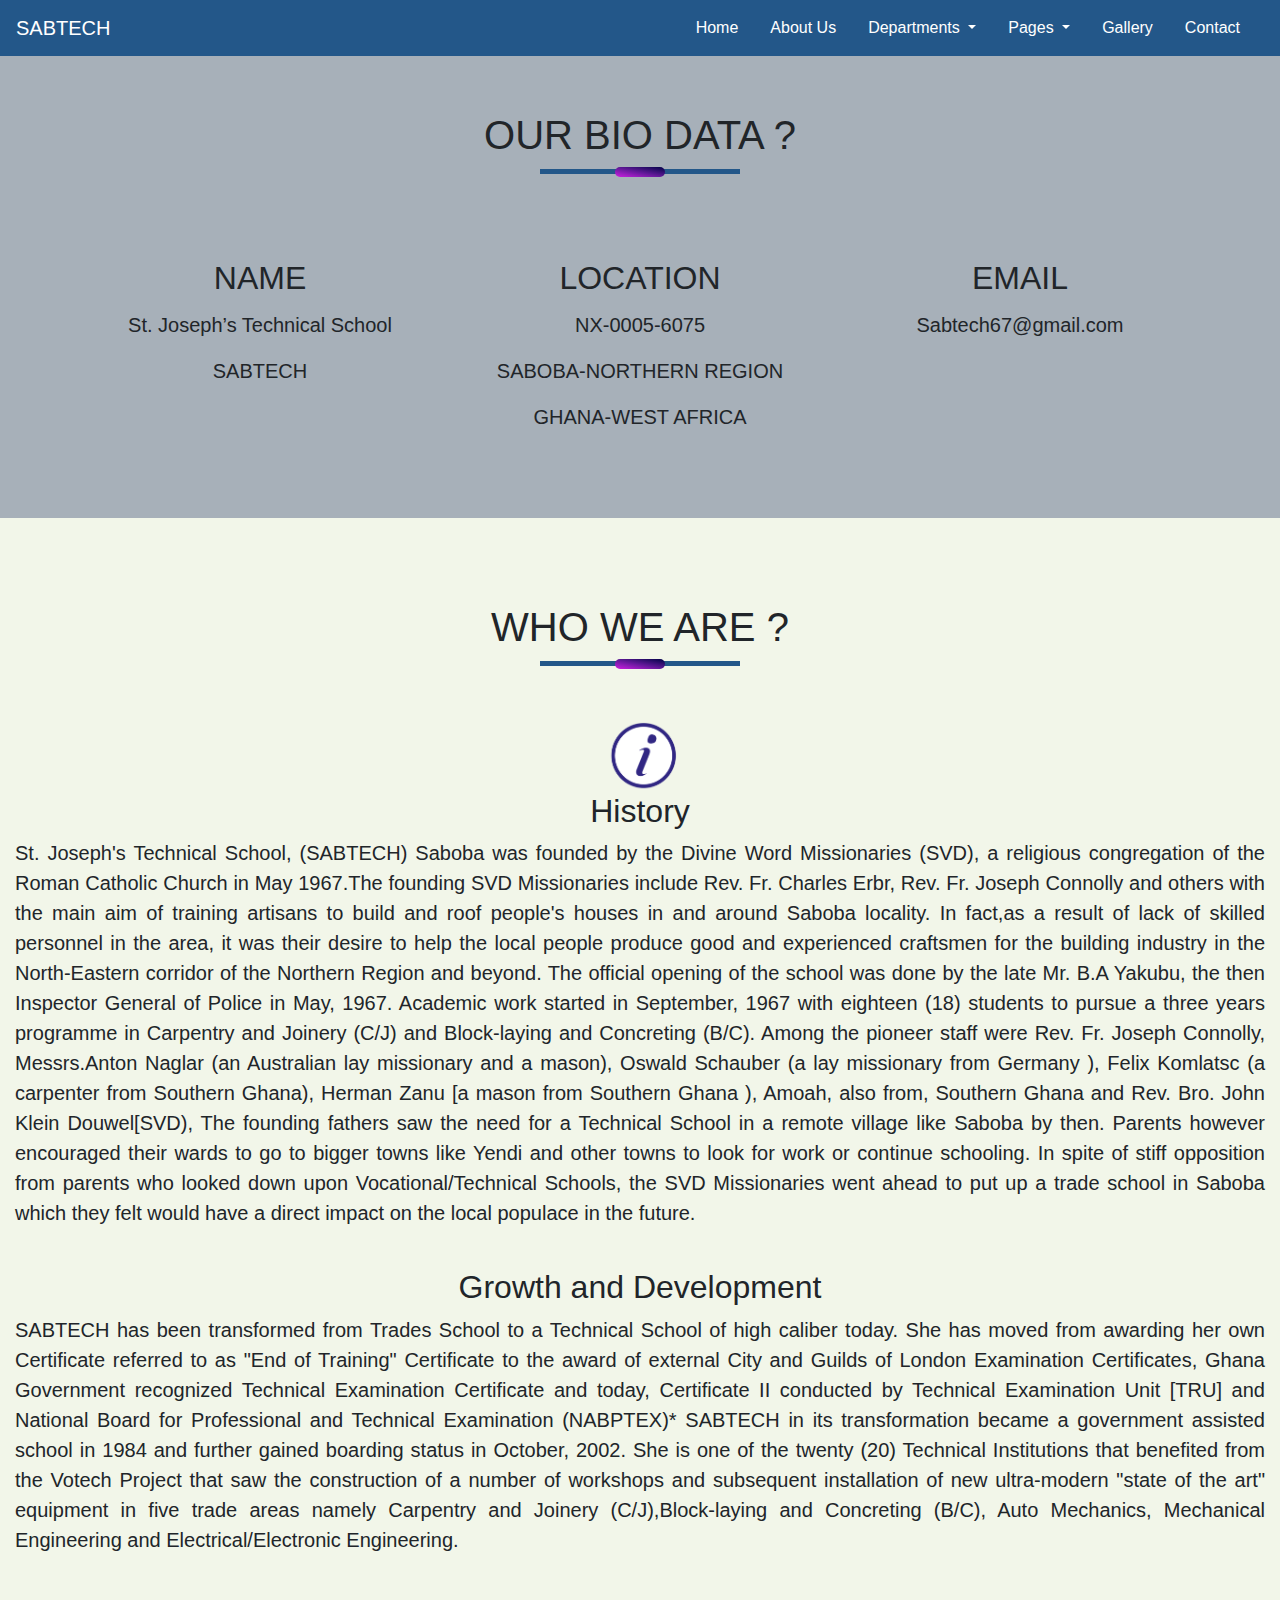
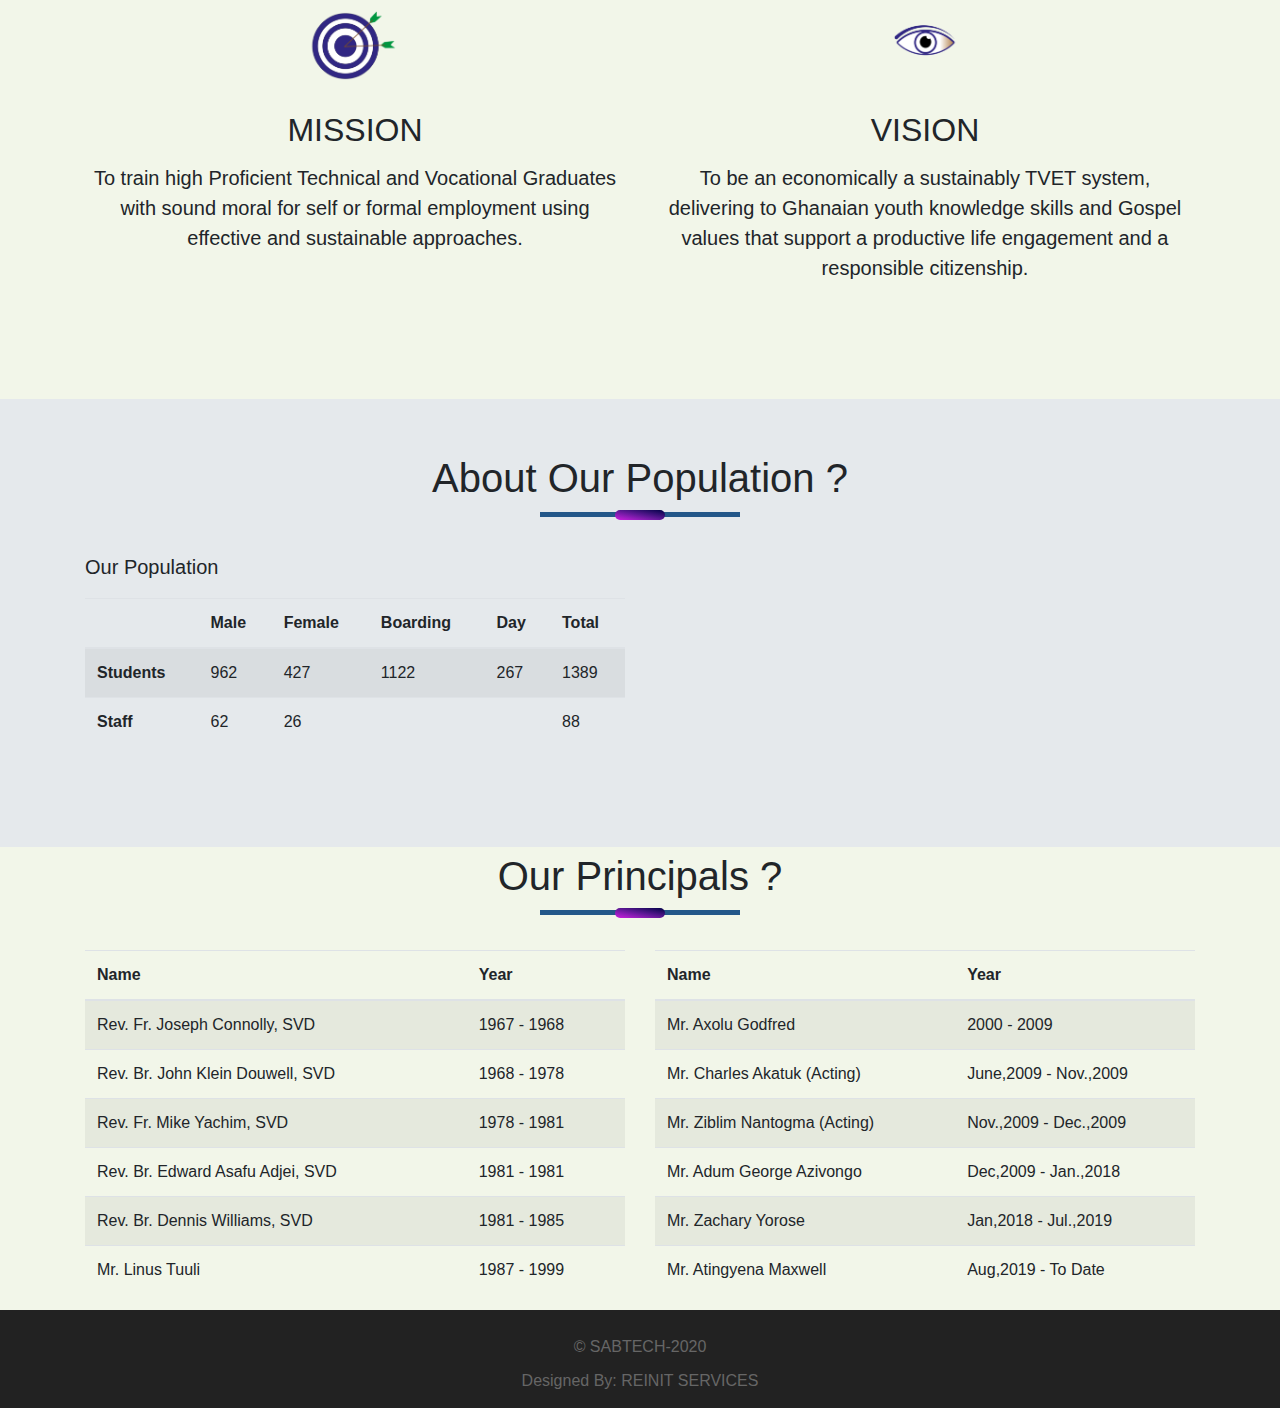
==== about.html @ 4bd070ef "Initial commit" ====
<!DOCTYPE html>
<html lang="en">

<head>

    <title>SABTECH</title>
    <meta charset="utf-8">
    <meta name="viewport" content="width=device-width, initial-scale=1">
    <link rel="stylesheet" href="bootstrap/css/bootstrap.min.css">
    <link rel="stylesheet" type="text/css" href="main.css">

</head>

<body>
    <nav class="navbar navbar-expand-md">
        <a class="navbar-brand" href="#">SABTECH</a>
        <button class="navbar-toggler navbar-dark" type="button" data-toggle="collapse" data-target="#main-navigation">
            <span class="navbar-toggler-icon"></span>
        </button>
        <div class="collapse navbar-collapse" id="main-navigation">
            <ul class="navbar-nav">
                <li class="nav-item active">
                    <a class="nav-link" href="index.html">Home <span class="sr-only">(current)</span></a>
                </li>
                <li class="nav-item">
                    <a class="nav-link" href="about.html">About Us</a>
                </li>
    
                <li class="nav-item dropdown">
                    <a class="nav-link dropdown-toggle" href="#" id="navbarDropdownMenuLink" role="button"
                        data-toggle="dropdown" aria-haspopup="true" aria-expanded="false">
                        Departments
                    </a>
                    <div class="dropdown-menu" aria-labelledby="navbarDropdownMenuLink">
                        <a class="dropdown-item" href="accounting.html">Accounting</a>
                        <a class="dropdown-item" href="auto.html">Automobile Engineering</a>
                        <a class="dropdown-item" href="building.html">Building & Construction</a>
                        <a class="dropdown-item" href="electronic.html">Electronic Engineering</a>
                        <a class="dropdown-item" href="electrical.html">Electrical Engineering Technology</a>
                        <a class="dropdown-item" href="fashion.html">Fashion Designing Technology</a>
                        <a class="dropdown-item" href="mechanical.html">Mechanical Engineering Technology</a>
                        <a class="dropdown-item" href="secretariat.html">Secretariat (Keyboarding)</a>
                        <a class="dropdown-item" href="wood.html">Wood Construction Technology</a>
                    </div>
                </li>
                <li class="nav-item dropdown">
                    <a class="nav-link dropdown-toggle" href="#" id="navbarDropdownMenuLink" role="button"
                        data-toggle="dropdown" aria-haspopup="true" aria-expanded="false">
                        Pages
                    </a>
                    <div class="dropdown-menu" aria-labelledby="navbarDropdownMenuLink">
                        <a class="dropdown-item" href="admin.html">Administration</a>
                        <a class="dropdown-item" href="teachers.html">Teachers</a>
    
                    </div>
                </li>
                <li class="nav-item">
                    <a class="nav-link" href="gallery.html">Gallery</a>
                </li>
                <li class="nav-item">
                    <a class="nav-link" href="contact.html">Contact</a>
                </li>
            </ul>
        </div>
    </nav>
    <section id="about-bio">
        <div class="container text-center">
            <h1 class="title">OUR BIO DATA ?</h1>
            <div class="row">
                <div class="col-md-4 about">
                    <h2>NAME</h2>
                    <p>St. Joseph’s Technical School</p>
                    <p>SABTECH</p>
                </div>
                <div class="col-md-4 about">
                    <h2>LOCATION</h2>
                    <p>NX-0005-6075</p>
                    <p>SABOBA-NORTHERN REGION</p>
                    <p>GHANA-WEST AFRICA</p>
                </div>
                <div class="col-md-4 about">
                    <h2>EMAIL</h2>
                    <p>Sabtech67@gmail.com</p>
                </div>
            </div>
        </div>
    </section>

    <section id="about-us">
        <div class="container-fluid text-center">
            <h1 class="title">WHO WE ARE ?</h1>
            
                    <div class="about-description">
                        <img src="images/history.png" class="about-img">
                        <h2>History</h2>
                        <p class="text-justify">St. Joseph's Technical School, (SABTECH) Saboba was founded by the Divine Word Missionaries (SVD), a
                        religious congregation of the Roman Catholic Church in May 1967.The founding SVD Missionaries include Rev.
                        Fr. Charles Erbr, Rev. Fr. Joseph Connolly and others with the main aim of training artisans to build and roof people's 
                        houses in and around Saboba locality. 
                        In fact,as a result of lack of skilled personnel in the area, it was their desire to help the local people 
                        produce good and experienced craftsmen for the building industry in the North-Eastern corridor of the Northern Region and
                        beyond. 
                        The official opening of the school was done by the late Mr. B.A Yakubu, the then Inspector General of Police in
                        May, 1967. Academic work started in September, 1967 with eighteen (18) students to pursue a three years
                        programme in Carpentry and Joinery (C/J) and Block-laying and Concreting (B/C).
                        Among the pioneer staff were Rev. Fr. Joseph Connolly, Messrs.Anton Naglar (an Australian lay missionary and
                        a mason), Oswald Schauber (a lay missionary from Germany ), Felix Komlatsc (a carpenter from Southern
                        Ghana), Herman Zanu [a mason from Southern Ghana ), Amoah, also from, Southern Ghana and Rev. Bro. John
                        Klein Douwel[SVD),
                        The founding fathers saw the need for a Technical School in a remote village like Saboba by then. Parents
                        however encouraged their wards to go to bigger towns like Yendi and other towns to look for work or continue
                        schooling. In spite of stiff opposition from parents who looked down upon Vocational/Technical Schools, the
                        SVD Missionaries went ahead to put up a trade school in Saboba which they felt would have a direct impact on
                        the local populace in the future.
                        </p><br>
                        <h2>Growth and Development</h2>
                        <p class="text-justify">
                            SABTECH has been transformed from Trades School to a Technical School of high caliber today. She
                            has moved from awarding her own Certificate referred to as "End of Training" Certificate to the award of
                            external City and Guilds of London Examination Certificates, Ghana Government recognized Technical
                            Examination Certificate and today, Certificate II conducted by Technical Examination Unit [TRU] and National
                            Board for Professional and Technical Examination (NABPTEX)*
                            SABTECH in its transformation became a government assisted school in 1984 and further gained boarding
                            status in October, 2002. She is one of the twenty (20) Technical Institutions that benefited from the Votech
                            Project that saw the construction of a number of workshops and subsequent installation of new ultra-modern
                            "state of the art" equipment in five trade areas namely Carpentry and Joinery (C/J),Block-laying and Concreting
                            (B/C), Auto Mechanics, Mechanical Engineering and Electrical/Electronic Engineering. 
                        </p>
                    </div> 
                    </div>
                    <div class="container text-center">
                    <div class="row">
                    <div class="col-md-6 about">
                        <img src="images/mission.png" class="about-img">
                        <h2>Mission</h2>
                        <p>To train high Proficient Technical and Vocational Graduates
                        with sound moral for self or formal employment using effective and
                        sustainable approaches.
                        </p>
                    </div>
                    <div class="col-md-6 about">
                        <img src="images/vision.png" class="about-img">
                        <h2>Vision</h2>
                        <p>To be an economically a sustainably TVET system, delivering
                        to Ghanaian youth knowledge skills and Gospel values that support a
                        productive life engagement and a responsible citizenship.
                        </p>
                    </div>
                    </div>
                    </div>
            </div>
        </div>
    </section>

<!--------------About Population------------------>
<section id="about-population">
    <div class="container">
        <h1 class="title text-center">About Our Population ?</h1>
        <div class="row">
            <div class="col-md-6">
                <p>Our Population</p>
                <table class="table table-striped">
                    <thead>
                        <tr>
                            <th scope="col"></th>
                            <th scope="col">Male</th>
                            <th scope="col">Female</th>
                            <th scope="col">Boarding</th>
                            <th scope="col">Day</th>
                            <th scope="col">Total</th>
                        </tr>
                    </thead>
                    <tbody>
                        <tr>
                            <th scope="row">Students</th>
                            <td>962</td>
                            <td>427</td>
                            <td>1122</td>
                            <td>267</td>
                            <td>1389</td>
                        </tr>
                        <tr>
                            <th scope="row">Staff</th>
                            <td>62</td>
                            <td>26</td>
                            <td></td>
                            <td></td>
                            <td>88</td>
                        </tr>
                    </tbody>
                </table>
            </div>

</section>

<!---------Principals---------->
<section id="about-principals">
    <div class="container">
        <h1 class="title text-center">Our Principals ?</h1>
        <div class="row">
            <div class="col-md-6">
            
                <table class="table table-striped">
                    <thead>
                        <tr>
                            
                            <th scope="col">Name</th>
                            <th scope="col">Year</th>
                           
                        </tr>
                    </thead>
                    <tbody>
                        <tr>
                            <td>Rev. Fr. Joseph Connolly, SVD</td>
                            <td>1967 - 1968</td>
                        </tr>
                        <tr>
                            <td>Rev. Br. John Klein Douwell, SVD</td>
                            <td>1968 - 1978</td>
                        </tr>
                        <tr>
                            <td>Rev. Fr. Mike Yachim, SVD</td>
                            <td>1978 - 1981</td>
                        </tr>
                        <tr>
                            <td>Rev. Br. Edward Asafu Adjei, SVD</td>
                            <td>1981 - 1981</td>
                        </tr>
                        <tr>
                            <td>Rev. Br. Dennis Williams, SVD</td>
                            <td>1981 - 1985</td>
                        </tr>
                        <tr>
                            <td>Mr. Linus Tuuli</td>
                            <td>1987 - 1999</td>
                        </tr>
                    </tbody>
                </table>
            </div>
            <div class="col-md-6">
            
                <table class="table table-striped">
                    <thead>
                        <tr>
            
                            <th scope="col">Name</th>
                            <th scope="col">Year</th>
            
                        </tr>
                    </thead>
                    <tbody>
                        <tr>
                            <td>Mr. Axolu Godfred</td>
                            <td>2000 - 2009</td>
                        </tr>
                        <tr>
                            <td>Mr. Charles Akatuk (Acting)</td>
                            <td>June,2009 - Nov.,2009</td>
                        </tr>
                        <tr>
                            <td>Mr. Ziblim Nantogma (Acting)</td>
                            <td>Nov.,2009 - Dec.,2009</td>
                        </tr>
                        <tr>
                            <td>Mr. Adum George Azivongo</td>
                            <td>Dec,2009 - Jan.,2018</td>
                        </tr>
                        <tr>
                            <td>Mr. Zachary Yorose</td>
                            <td>Jan,2018 - Jul.,2019</td>
                        </tr>
                        <tr>
                            <td>Mr. Atingyena Maxwell</td>
                            <td>Aug,2019 - To Date</td>
                        </tr>
                    </tbody>
                </table>
            </div>
            
        </div>
</section>
    

    <footer class="page-footer">
        <div class="container">
            
        </div>
        <div class="footer-copyright text-center">© SABTECH-2020</div>
        <div class="footer-copyright text-center">Designed By: REINIT SERVICES</div>
    </footer>

    <script src="jquery-3.3.1.min.js"></script>
    <script src="bootstrap/js/bootstrap.min.js"></script>
    <script src="main.js"></script>
</body>

</html>
---- main.css ----
body {
	padding: 0;
	margin: 0;
	background: #f2f6e9;
	font-family: Arial, Helvetica, sans-serif;
}

/*--- navigation bar ---*/

.navbar {
	background: #235789;
}

.nav-link,
.navbar-brand {
	color: #fff;
	cursor: pointer;
}

.navbar-brand:hover{
	color: #1cb5e0;
}

.nav-link {
	margin-right: 1em !important;
}

.nav-link:hover {
	color:#1cb5e0;
}

.navbar-collapse {
	justify-content: flex-end;
}

/*--- header ---*/

.header {
	background-image: url('images/cover-2.JPG');
	background-size: cover;
	background-position: center;
	position: relative;
}

.overlay {
	position: absolute;
	min-height: 100%;
	min-width: 100%;
	left: 0;
	top: 0;
	background: rgba(0, 0, 0, 0.6);
}

.description {
	left: 50%;
	position: absolute;
	top: 45%;
	transform: translate(-50%, -55%);
	text-align: center;
}

.description h1 {
	color: #235789;
}

.description p {
	color: #fff;
	font-size: 1.3rem;
	line-height: 1.5;
}

.description button {
	border: 1px solid #235789;
	background-image: linear-gradient(to right top, #000046, #002f73, #005a9c, #0087c0, #1cb5e0);
	border-radius: 0;
	color: #fff;
}

.description button:hover {
	border: 1px solid #fff;
	background: #fff;
	color: #000;
}

/*--- feature section ---*/

.features {
	margin: 4em auto;
	padding: 1em;
	position: relative;
}

.feature-title {
	color: #333;
	font-size: 1.3rem;
	font-weight: 700;
	margin-bottom: 20px;
	text-transform: uppercase;
}

.features img {
	-webkit-box-shadow: 1px 1px 4px rgba(0, 0, 0, 0.4);
	-moz-box-shadow: 1px 1px 4px rgba(0, 0, 0, 0.4);
	box-shadow: 1px 1px 4px rgba(0, 0, 0, 0.4);
	margin-bottom: 16px;
}

.features .form-control,
.features input {
	border-radius: 0;
}

.features .btn {
	background-color: #235789;
	border: 1px solid #235789;
	color: #fff;
	margin-top: 20px;
}

.features .btn:hover {
	background-color: #333;
	border: 1px solid #333;
}


/*--about section begin--*/
#about-us{
	padding: 80px 0;
}
.about{
	padding: 20px;
}
.about-img{
	width: 100px;
	margin-top: 20px;
}

.about h2{
	padding: 5px;
	margin-top: 25px;
	text-transform: uppercase;
}
.about-description-text p {
	color: #000;
	font-size: 1.3rem;
	line-height: 1.5;
	
}

.title::before{
	content: '';
	background: #235789;
	height: 5px;
	width: 200px;
	margin-left: auto;
	margin-right: auto;
	display: block;
	transform: translateY(63px);
}
.title::after{
	content: '';
	background-image: linear-gradient(to left bottom, #000046, #2f0e6e, #5f1896, #951dbc, #cf1ce0);
	height: 10px;
	width: 50px;
	margin-left: auto;
	margin-right: auto;
	display: block;
	margin-bottom: 40px;
	border-radius: 20px;
	transform: translateY(8px);
}

/*------------About Population-----------------*/
#about-population{
	background: #e5e9ec;
	padding-bottom: 85px;
	padding-top: 50px;
}
/*------------About Bio----------------*/
#about-bio{
	background: #a7b0b9;
	padding-bottom: 50px;
	padding-top: 50px;
}
p{
	font-family: sans-serif;;
	font-size: 20px;
}

/*----------Admin Section------------*/
#administration{
	margin: 100px 0;
}

.administration{
	border-left: 4px solid #1988c9;
	margin-top: 50px;
	margin-bottom: 50px;
}

.administration img{
	height: 100px;
	width: 100px;
	border-radius: 50%;
	margin: 0 10px;
}

.admin-details{
	display: inline-block;
	font-size: 16px;
}

/*--about section end--*/
/*--gallery begin--*/
.gallery-section{
  width: 100%;
  padding: 60px 0;
  background: #f1f1f1;
}

.inner-width{
  width: 100%;
  max-width: 1200px;
  margin: auto;
  padding: 0 20px;
}

.gallery-section h1{
  text-align: center;
  text-transform: uppercase;
  color: #333;
}

.border{
  width: 180px;
  height: 4px;
  background: #333;
  margin: 60px auto;
}

.gallery-section .gallery{
  display: flex;
  flex-wrap: wrap-reverse;
  justify-content: center;
}

.gallery-section .image{
  flex: 25%;
  overflow: hidden;
  cursor: pointer;
}

.gallery-section .image img{
  width: 100%;
  height: 100%;
  transition: 0.4s;
}

.gallery-section .image:hover img{
  transform: scale(1.4) rotate(15deg);
}

@media screen and (max-width:960px) {
  .gallery-section .image{
    flex: 33.33%;
  }
}

@media screen and (max-width:768px) {
  .gallery-section .image{
    flex: 50%;
  }
}

@media screen and (max-width:480px) {
  .gallery-section .image{
    flex: 100%;
  }
}
/*--gallery end--*/
/*--contact begin--*/


/*--------Top form----------*/

.contact-form{
    background: #fdfdfd;
    margin-top: 10%;
    margin-bottom: 5%;
    width: 70%;
}
.contact-form .form-control{
    border-radius:1rem;
}
.contact-image{
    text-align: center;
}
.contact-image img{
    border-radius: 6rem;
    width: 11%;
    margin-top: -3%;
    transform: rotate(29deg);
}
.contact-form form{
    padding: 14%;
}
.contact-form form .row{
    margin-bottom: -7%;
}
.contact-form h3{
    margin-bottom: 8%;
    margin-top: -10%;
    text-align: center;
    color: #0062cc;
}
.contact-form .submit {
    width: 50%;
    border: none;
    border-radius: 1rem;
    padding: 1px;
    background: #dc3545;
    font-weight: 600;
    color: #fff;
    cursor: pointer;
}
.submit
{
    width: 50%;
    border-radius: 1rem;
    padding: 1.5%;
    color: #fff;
    background-color: #0062cc;
    border: none;
    cursor: pointer;
}

/*--contact end--*/

/*--- footer ---*/

.page-footer {
	background-color: #222;
	color: #ccc;
	padding: 20px 0 10px;
}

.footer-copyright {
	color: #666;
	padding: 5px 0;
}

/*--- media queries ---*/

@media (max-width: 575.98px) {

	.description {
		left: 0;
		padding: 0 15px;
		position: absolute;
		top: 10%;
		transform: none;
		text-align: center;
	}
	
	.description h1 {
		font-size: 2em;
	}
	
	.description p {
		font-size: 1.2rem;
	}
	
	.features {
		margin: 0;
	}

}
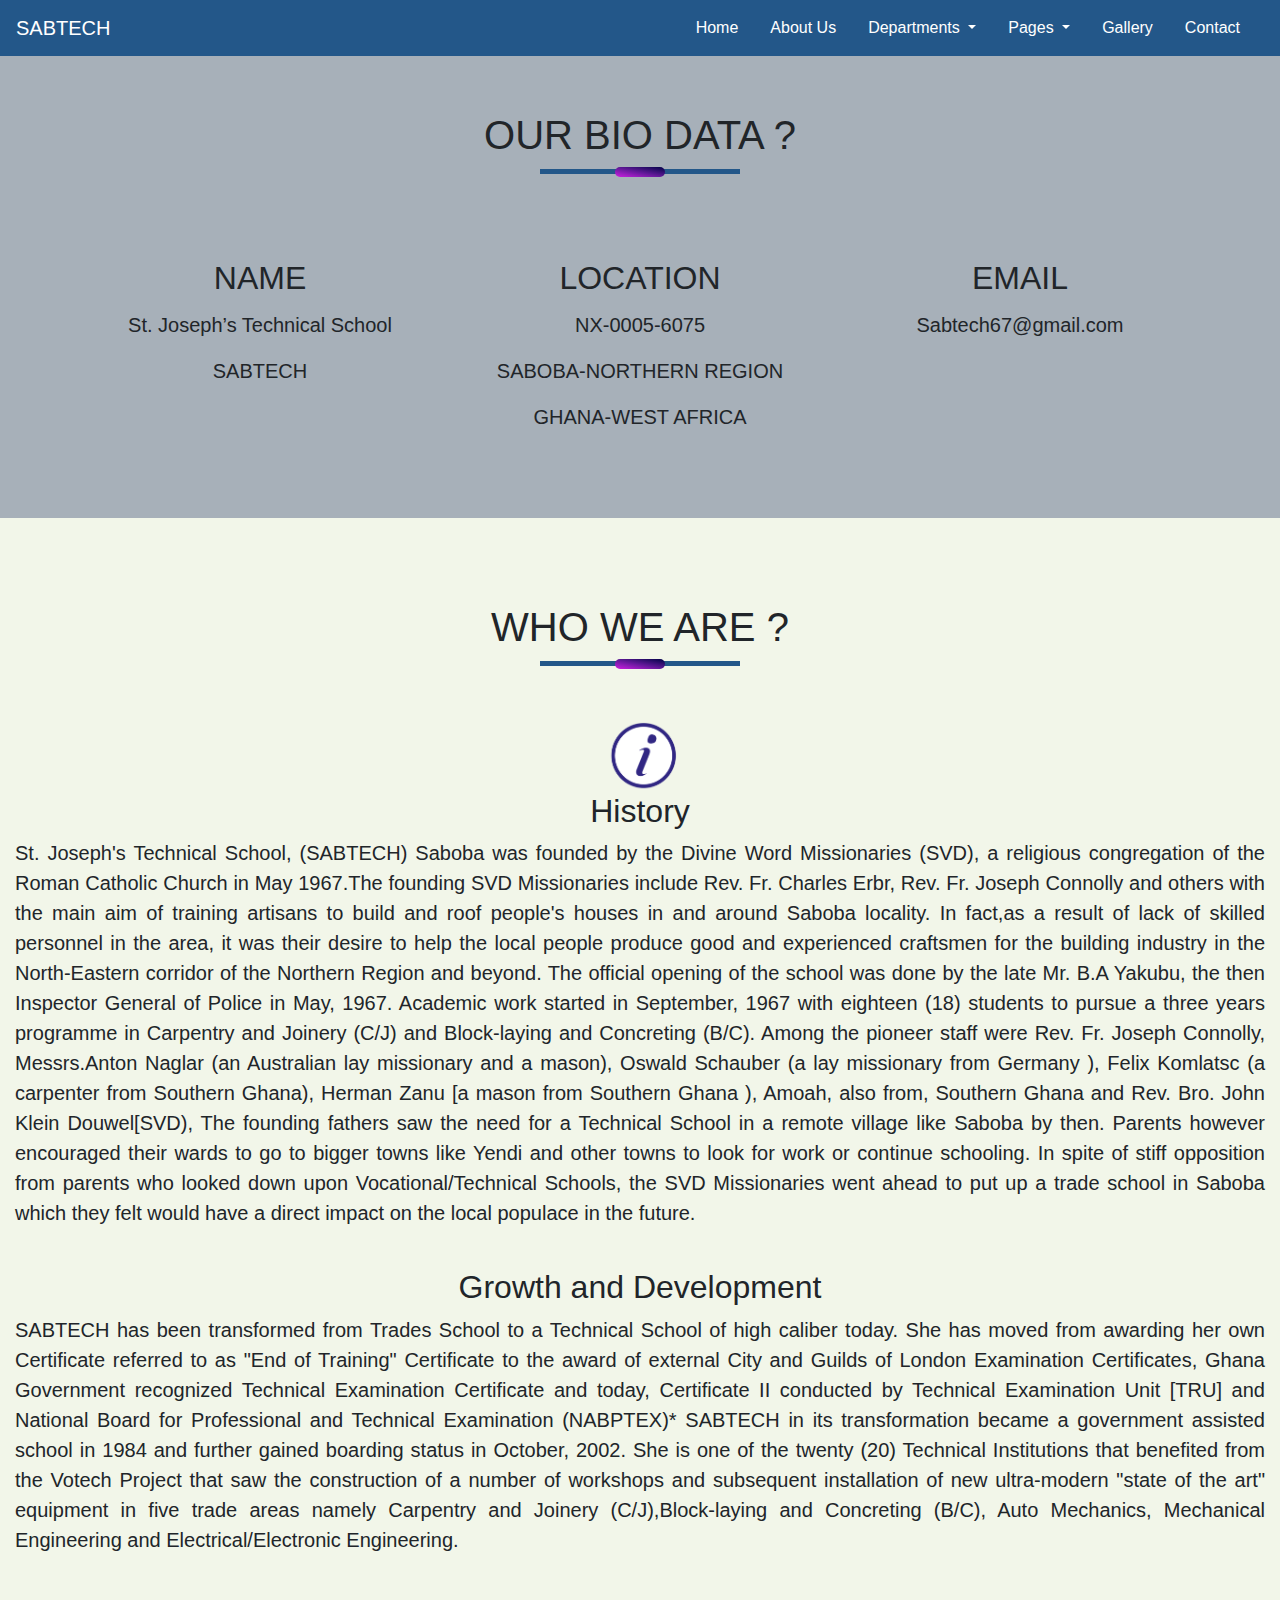
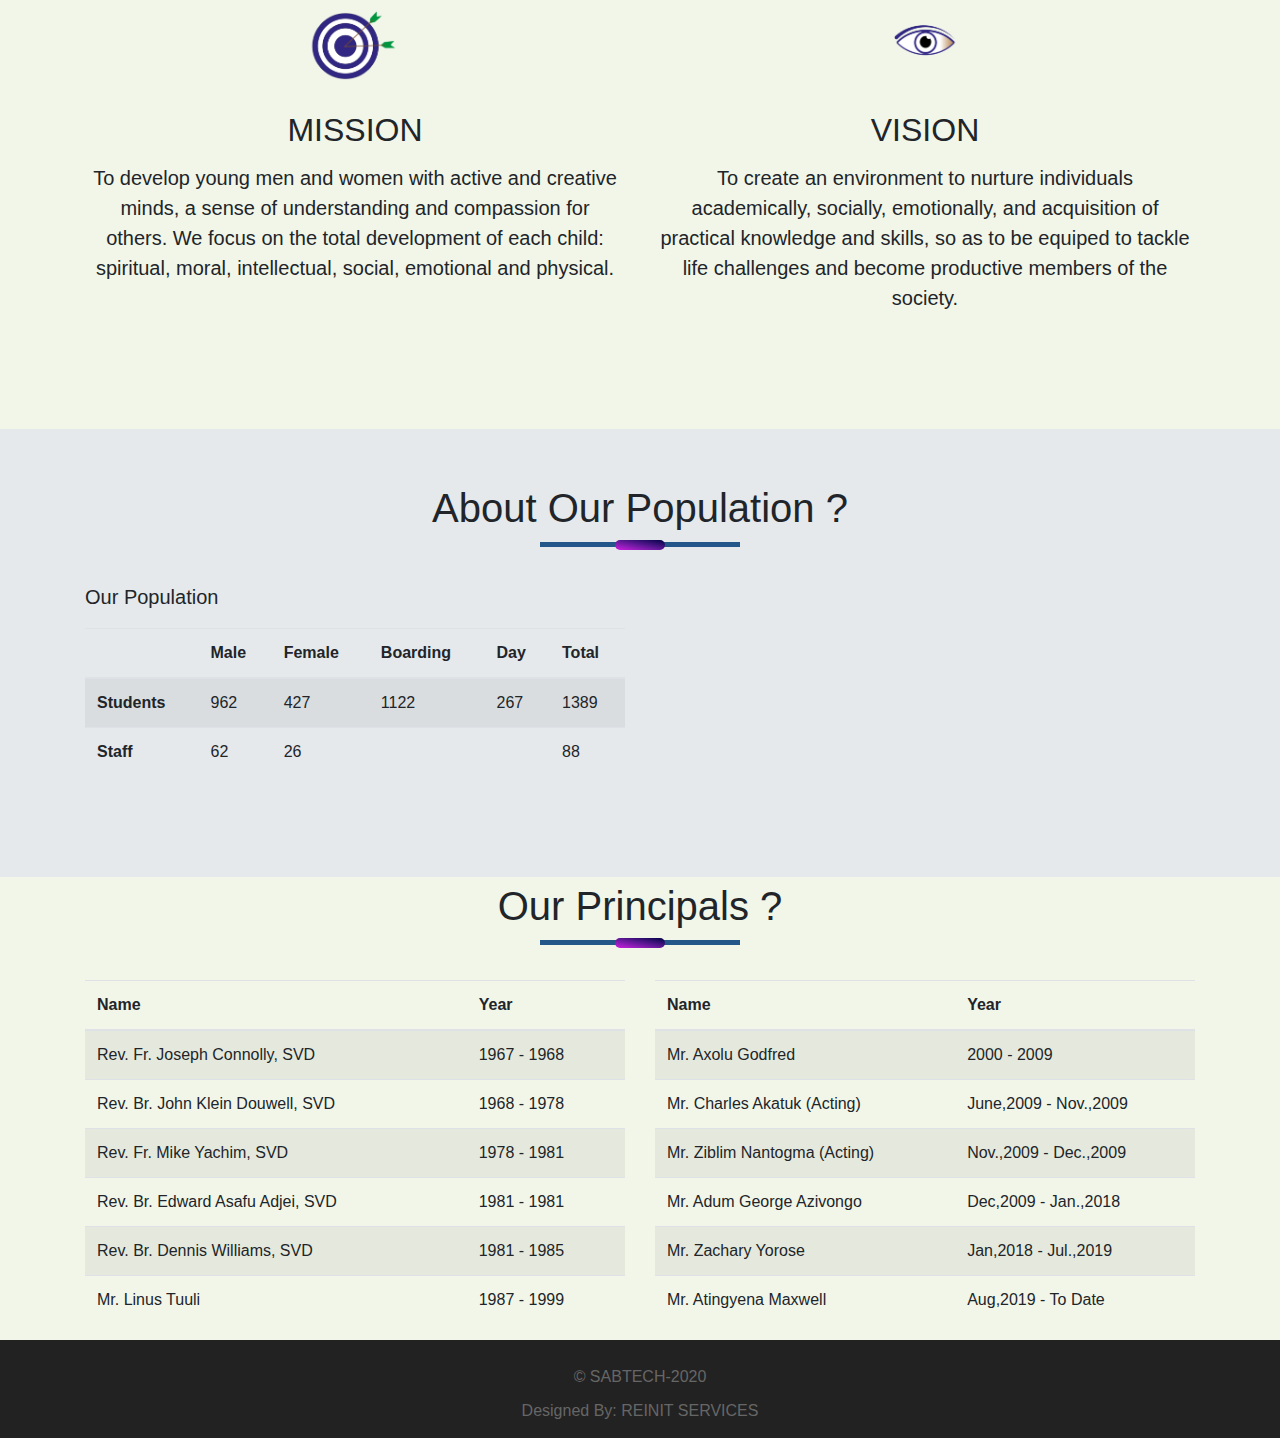
==== commit 7fdacc6c: "Update about.html" ====
--- a/about.html
+++ b/about.html
@@ -25,7 +25,7 @@
                 <li class="nav-item">
                     <a class="nav-link" href="about.html">About Us</a>
                 </li>
-    
+
                 <li class="nav-item dropdown">
                     <a class="nav-link dropdown-toggle" href="#" id="navbarDropdownMenuLink" role="button"
                         data-toggle="dropdown" aria-haspopup="true" aria-expanded="false">
@@ -51,7 +51,7 @@
                     <div class="dropdown-menu" aria-labelledby="navbarDropdownMenuLink">
                         <a class="dropdown-item" href="admin.html">Administration</a>
                         <a class="dropdown-item" href="teachers.html">Teachers</a>
-    
+
                     </div>
                 </li>
                 <li class="nav-item">
@@ -89,201 +89,221 @@
     <section id="about-us">
         <div class="container-fluid text-center">
             <h1 class="title">WHO WE ARE ?</h1>
-            
-                    <div class="about-description">
-                        <img src="images/history.png" class="about-img">
-                        <h2>History</h2>
-                        <p class="text-justify">St. Joseph's Technical School, (SABTECH) Saboba was founded by the Divine Word Missionaries (SVD), a
-                        religious congregation of the Roman Catholic Church in May 1967.The founding SVD Missionaries include Rev.
-                        Fr. Charles Erbr, Rev. Fr. Joseph Connolly and others with the main aim of training artisans to build and roof people's 
-                        houses in and around Saboba locality. 
-                        In fact,as a result of lack of skilled personnel in the area, it was their desire to help the local people 
-                        produce good and experienced craftsmen for the building industry in the North-Eastern corridor of the Northern Region and
-                        beyond. 
-                        The official opening of the school was done by the late Mr. B.A Yakubu, the then Inspector General of Police in
-                        May, 1967. Academic work started in September, 1967 with eighteen (18) students to pursue a three years
-                        programme in Carpentry and Joinery (C/J) and Block-laying and Concreting (B/C).
-                        Among the pioneer staff were Rev. Fr. Joseph Connolly, Messrs.Anton Naglar (an Australian lay missionary and
-                        a mason), Oswald Schauber (a lay missionary from Germany ), Felix Komlatsc (a carpenter from Southern
-                        Ghana), Herman Zanu [a mason from Southern Ghana ), Amoah, also from, Southern Ghana and Rev. Bro. John
-                        Klein Douwel[SVD),
-                        The founding fathers saw the need for a Technical School in a remote village like Saboba by then. Parents
-                        however encouraged their wards to go to bigger towns like Yendi and other towns to look for work or continue
-                        schooling. In spite of stiff opposition from parents who looked down upon Vocational/Technical Schools, the
-                        SVD Missionaries went ahead to put up a trade school in Saboba which they felt would have a direct impact on
-                        the local populace in the future.
-                        </p><br>
-                        <h2>Growth and Development</h2>
-                        <p class="text-justify">
-                            SABTECH has been transformed from Trades School to a Technical School of high caliber today. She
-                            has moved from awarding her own Certificate referred to as "End of Training" Certificate to the award of
-                            external City and Guilds of London Examination Certificates, Ghana Government recognized Technical
-                            Examination Certificate and today, Certificate II conducted by Technical Examination Unit [TRU] and National
-                            Board for Professional and Technical Examination (NABPTEX)*
-                            SABTECH in its transformation became a government assisted school in 1984 and further gained boarding
-                            status in October, 2002. She is one of the twenty (20) Technical Institutions that benefited from the Votech
-                            Project that saw the construction of a number of workshops and subsequent installation of new ultra-modern
-                            "state of the art" equipment in five trade areas namely Carpentry and Joinery (C/J),Block-laying and Concreting
-                            (B/C), Auto Mechanics, Mechanical Engineering and Electrical/Electronic Engineering. 
-                        </p>
-                    </div> 
-                    </div>
-                    <div class="container text-center">
-                    <div class="row">
-                    <div class="col-md-6 about">
-                        <img src="images/mission.png" class="about-img">
-                        <h2>Mission</h2>
-                        <p>To train high Proficient Technical and Vocational Graduates
-                        with sound moral for self or formal employment using effective and
-                        sustainable approaches.
-                        </p>
-                    </div>
-                    <div class="col-md-6 about">
-                        <img src="images/vision.png" class="about-img">
-                        <h2>Vision</h2>
-                        <p>To be an economically a sustainably TVET system, delivering
-                        to Ghanaian youth knowledge skills and Gospel values that support a
-                        productive life engagement and a responsible citizenship.
-                        </p>
-                    </div>
-                    </div>
-                    </div>
+
+            <div class="about-description">
+                <img src="images/history.png" class="about-img">
+                <h2>History</h2>
+                <p class="text-justify">St. Joseph's Technical School, (SABTECH) Saboba was founded by the Divine Word
+                    Missionaries (SVD), a
+                    religious congregation of the Roman Catholic Church in May 1967.The founding SVD Missionaries
+                    include Rev.
+                    Fr. Charles Erbr, Rev. Fr. Joseph Connolly and others with the main aim of training artisans to
+                    build and roof people's
+                    houses in and around Saboba locality.
+                    In fact,as a result of lack of skilled personnel in the area, it was their desire to help the local
+                    people
+                    produce good and experienced craftsmen for the building industry in the North-Eastern corridor of
+                    the Northern Region and
+                    beyond.
+                    The official opening of the school was done by the late Mr. B.A Yakubu, the then Inspector General
+                    of Police in
+                    May, 1967. Academic work started in September, 1967 with eighteen (18) students to pursue a three
+                    years
+                    programme in Carpentry and Joinery (C/J) and Block-laying and Concreting (B/C).
+                    Among the pioneer staff were Rev. Fr. Joseph Connolly, Messrs.Anton Naglar (an Australian lay
+                    missionary and
+                    a mason), Oswald Schauber (a lay missionary from Germany ), Felix Komlatsc (a carpenter from
+                    Southern
+                    Ghana), Herman Zanu [a mason from Southern Ghana ), Amoah, also from, Southern Ghana and Rev. Bro.
+                    John
+                    Klein Douwel[SVD),
+                    The founding fathers saw the need for a Technical School in a remote village like Saboba by then.
+                    Parents
+                    however encouraged their wards to go to bigger towns like Yendi and other towns to look for work or
+                    continue
+                    schooling. In spite of stiff opposition from parents who looked down upon Vocational/Technical
+                    Schools, the
+                    SVD Missionaries went ahead to put up a trade school in Saboba which they felt would have a direct
+                    impact on
+                    the local populace in the future.
+                </p><br>
+                <h2>Growth and Development</h2>
+                <p class="text-justify">
+                    SABTECH has been transformed from Trades School to a Technical School of high caliber today. She
+                    has moved from awarding her own Certificate referred to as "End of Training" Certificate to the
+                    award of
+                    external City and Guilds of London Examination Certificates, Ghana Government recognized Technical
+                    Examination Certificate and today, Certificate II conducted by Technical Examination Unit [TRU] and
+                    National
+                    Board for Professional and Technical Examination (NABPTEX)*
+                    SABTECH in its transformation became a government assisted school in 1984 and further gained
+                    boarding
+                    status in October, 2002. She is one of the twenty (20) Technical Institutions that benefited from
+                    the Votech
+                    Project that saw the construction of a number of workshops and subsequent installation of new
+                    ultra-modern
+                    "state of the art" equipment in five trade areas namely Carpentry and Joinery (C/J),Block-laying and
+                    Concreting
+                    (B/C), Auto Mechanics, Mechanical Engineering and Electrical/Electronic Engineering.
+                </p>
             </div>
         </div>
+        <div class="container text-center">
+            <div class="row">
+                <div class="col-md-6 about">
+                    <img src="images/mission.png" class="about-img">
+                    <h2>Mission</h2>
+                    <p>To develop young men and women with active and creative minds, a sense of understanding
+                        and compassion for others. We focus on the total development of each child: spiritual, moral,
+                        intellectual, social, emotional and physical.
+                    </p>
+                </div>
+                <div class="col-md-6 about">
+                    <img src="images/vision.png" class="about-img">
+                    <h2>Vision</h2>
+                    <p>To create an environment to nurture individuals academically, socially, emotionally, and
+                        acquisition of practical knowledge and skills, so as to be equiped to tackle life challenges
+                        and become productive members of the society.
+                    </p>
+                </div>
+            </div>
+        </div>
+        </div>
+        </div>
     </section>
 
-<!--------------About Population------------------>
-<section id="about-population">
-    <div class="container">
-        <h1 class="title text-center">About Our Population ?</h1>
-        <div class="row">
-            <div class="col-md-6">
-                <p>Our Population</p>
-                <table class="table table-striped">
-                    <thead>
-                        <tr>
-                            <th scope="col"></th>
-                            <th scope="col">Male</th>
-                            <th scope="col">Female</th>
-                            <th scope="col">Boarding</th>
-                            <th scope="col">Day</th>
-                            <th scope="col">Total</th>
-                        </tr>
-                    </thead>
-                    <tbody>
-                        <tr>
-                            <th scope="row">Students</th>
-                            <td>962</td>
-                            <td>427</td>
-                            <td>1122</td>
-                            <td>267</td>
-                            <td>1389</td>
-                        </tr>
-                        <tr>
-                            <th scope="row">Staff</th>
-                            <td>62</td>
-                            <td>26</td>
-                            <td></td>
-                            <td></td>
-                            <td>88</td>
-                        </tr>
-                    </tbody>
-                </table>
+    <!--------------About Population------------------>
+    <section id="about-population">
+        <div class="container">
+            <h1 class="title text-center">About Our Population ?</h1>
+            <div class="row">
+                <div class="col-md-6">
+                    <p>Our Population</p>
+                    <table class="table table-striped">
+                        <thead>
+                            <tr>
+                                <th scope="col"></th>
+                                <th scope="col">Male</th>
+                                <th scope="col">Female</th>
+                                <th scope="col">Boarding</th>
+                                <th scope="col">Day</th>
+                                <th scope="col">Total</th>
+                            </tr>
+                        </thead>
+                        <tbody>
+                            <tr>
+                                <th scope="row">Students</th>
+                                <td>962</td>
+                                <td>427</td>
+                                <td>1122</td>
+                                <td>267</td>
+                                <td>1389</td>
+                            </tr>
+                            <tr>
+                                <th scope="row">Staff</th>
+                                <td>62</td>
+                                <td>26</td>
+                                <td></td>
+                                <td></td>
+                                <td>88</td>
+                            </tr>
+                        </tbody>
+                    </table>
+                </div>
+
+    </section>
+
+    <!---------Principals---------->
+    <section id="about-principals">
+        <div class="container">
+            <h1 class="title text-center">Our Principals ?</h1>
+            <div class="row">
+                <div class="col-md-6">
+
+                    <table class="table table-striped">
+                        <thead>
+                            <tr>
+
+                                <th scope="col">Name</th>
+                                <th scope="col">Year</th>
+
+                            </tr>
+                        </thead>
+                        <tbody>
+                            <tr>
+                                <td>Rev. Fr. Joseph Connolly, SVD</td>
+                                <td>1967 - 1968</td>
+                            </tr>
+                            <tr>
+                                <td>Rev. Br. John Klein Douwell, SVD</td>
+                                <td>1968 - 1978</td>
+                            </tr>
+                            <tr>
+                                <td>Rev. Fr. Mike Yachim, SVD</td>
+                                <td>1978 - 1981</td>
+                            </tr>
+                            <tr>
+                                <td>Rev. Br. Edward Asafu Adjei, SVD</td>
+                                <td>1981 - 1981</td>
+                            </tr>
+                            <tr>
+                                <td>Rev. Br. Dennis Williams, SVD</td>
+                                <td>1981 - 1985</td>
+                            </tr>
+                            <tr>
+                                <td>Mr. Linus Tuuli</td>
+                                <td>1987 - 1999</td>
+                            </tr>
+                        </tbody>
+                    </table>
+                </div>
+                <div class="col-md-6">
+
+                    <table class="table table-striped">
+                        <thead>
+                            <tr>
+
+                                <th scope="col">Name</th>
+                                <th scope="col">Year</th>
+
+                            </tr>
+                        </thead>
+                        <tbody>
+                            <tr>
+                                <td>Mr. Axolu Godfred</td>
+                                <td>2000 - 2009</td>
+                            </tr>
+                            <tr>
+                                <td>Mr. Charles Akatuk (Acting)</td>
+                                <td>June,2009 - Nov.,2009</td>
+                            </tr>
+                            <tr>
+                                <td>Mr. Ziblim Nantogma (Acting)</td>
+                                <td>Nov.,2009 - Dec.,2009</td>
+                            </tr>
+                            <tr>
+                                <td>Mr. Adum George Azivongo</td>
+                                <td>Dec,2009 - Jan.,2018</td>
+                            </tr>
+                            <tr>
+                                <td>Mr. Zachary Yorose</td>
+                                <td>Jan,2018 - Jul.,2019</td>
+                            </tr>
+                            <tr>
+                                <td>Mr. Atingyena Maxwell</td>
+                                <td>Aug,2019 - To Date</td>
+                            </tr>
+                        </tbody>
+                    </table>
+                </div>
+
             </div>
-
-</section>
-
-<!---------Principals---------->
-<section id="about-principals">
-    <div class="container">
-        <h1 class="title text-center">Our Principals ?</h1>
-        <div class="row">
-            <div class="col-md-6">
-            
-                <table class="table table-striped">
-                    <thead>
-                        <tr>
-                            
-                            <th scope="col">Name</th>
-                            <th scope="col">Year</th>
-                           
-                        </tr>
-                    </thead>
-                    <tbody>
-                        <tr>
-                            <td>Rev. Fr. Joseph Connolly, SVD</td>
-                            <td>1967 - 1968</td>
-                        </tr>
-                        <tr>
-                            <td>Rev. Br. John Klein Douwell, SVD</td>
-                            <td>1968 - 1978</td>
-                        </tr>
-                        <tr>
-                            <td>Rev. Fr. Mike Yachim, SVD</td>
-                            <td>1978 - 1981</td>
-                        </tr>
-                        <tr>
-                            <td>Rev. Br. Edward Asafu Adjei, SVD</td>
-                            <td>1981 - 1981</td>
-                        </tr>
-                        <tr>
-                            <td>Rev. Br. Dennis Williams, SVD</td>
-                            <td>1981 - 1985</td>
-                        </tr>
-                        <tr>
-                            <td>Mr. Linus Tuuli</td>
-                            <td>1987 - 1999</td>
-                        </tr>
-                    </tbody>
-                </table>
-            </div>
-            <div class="col-md-6">
-            
-                <table class="table table-striped">
-                    <thead>
-                        <tr>
-            
-                            <th scope="col">Name</th>
-                            <th scope="col">Year</th>
-            
-                        </tr>
-                    </thead>
-                    <tbody>
-                        <tr>
-                            <td>Mr. Axolu Godfred</td>
-                            <td>2000 - 2009</td>
-                        </tr>
-                        <tr>
-                            <td>Mr. Charles Akatuk (Acting)</td>
-                            <td>June,2009 - Nov.,2009</td>
-                        </tr>
-                        <tr>
-                            <td>Mr. Ziblim Nantogma (Acting)</td>
-                            <td>Nov.,2009 - Dec.,2009</td>
-                        </tr>
-                        <tr>
-                            <td>Mr. Adum George Azivongo</td>
-                            <td>Dec,2009 - Jan.,2018</td>
-                        </tr>
-                        <tr>
-                            <td>Mr. Zachary Yorose</td>
-                            <td>Jan,2018 - Jul.,2019</td>
-                        </tr>
-                        <tr>
-                            <td>Mr. Atingyena Maxwell</td>
-                            <td>Aug,2019 - To Date</td>
-                        </tr>
-                    </tbody>
-                </table>
-            </div>
-            
-        </div>
-</section>
-    
+    </section>
+
 
     <footer class="page-footer">
         <div class="container">
-            
+
         </div>
         <div class="footer-copyright text-center">© SABTECH-2020</div>
         <div class="footer-copyright text-center">Designed By: REINIT SERVICES</div>
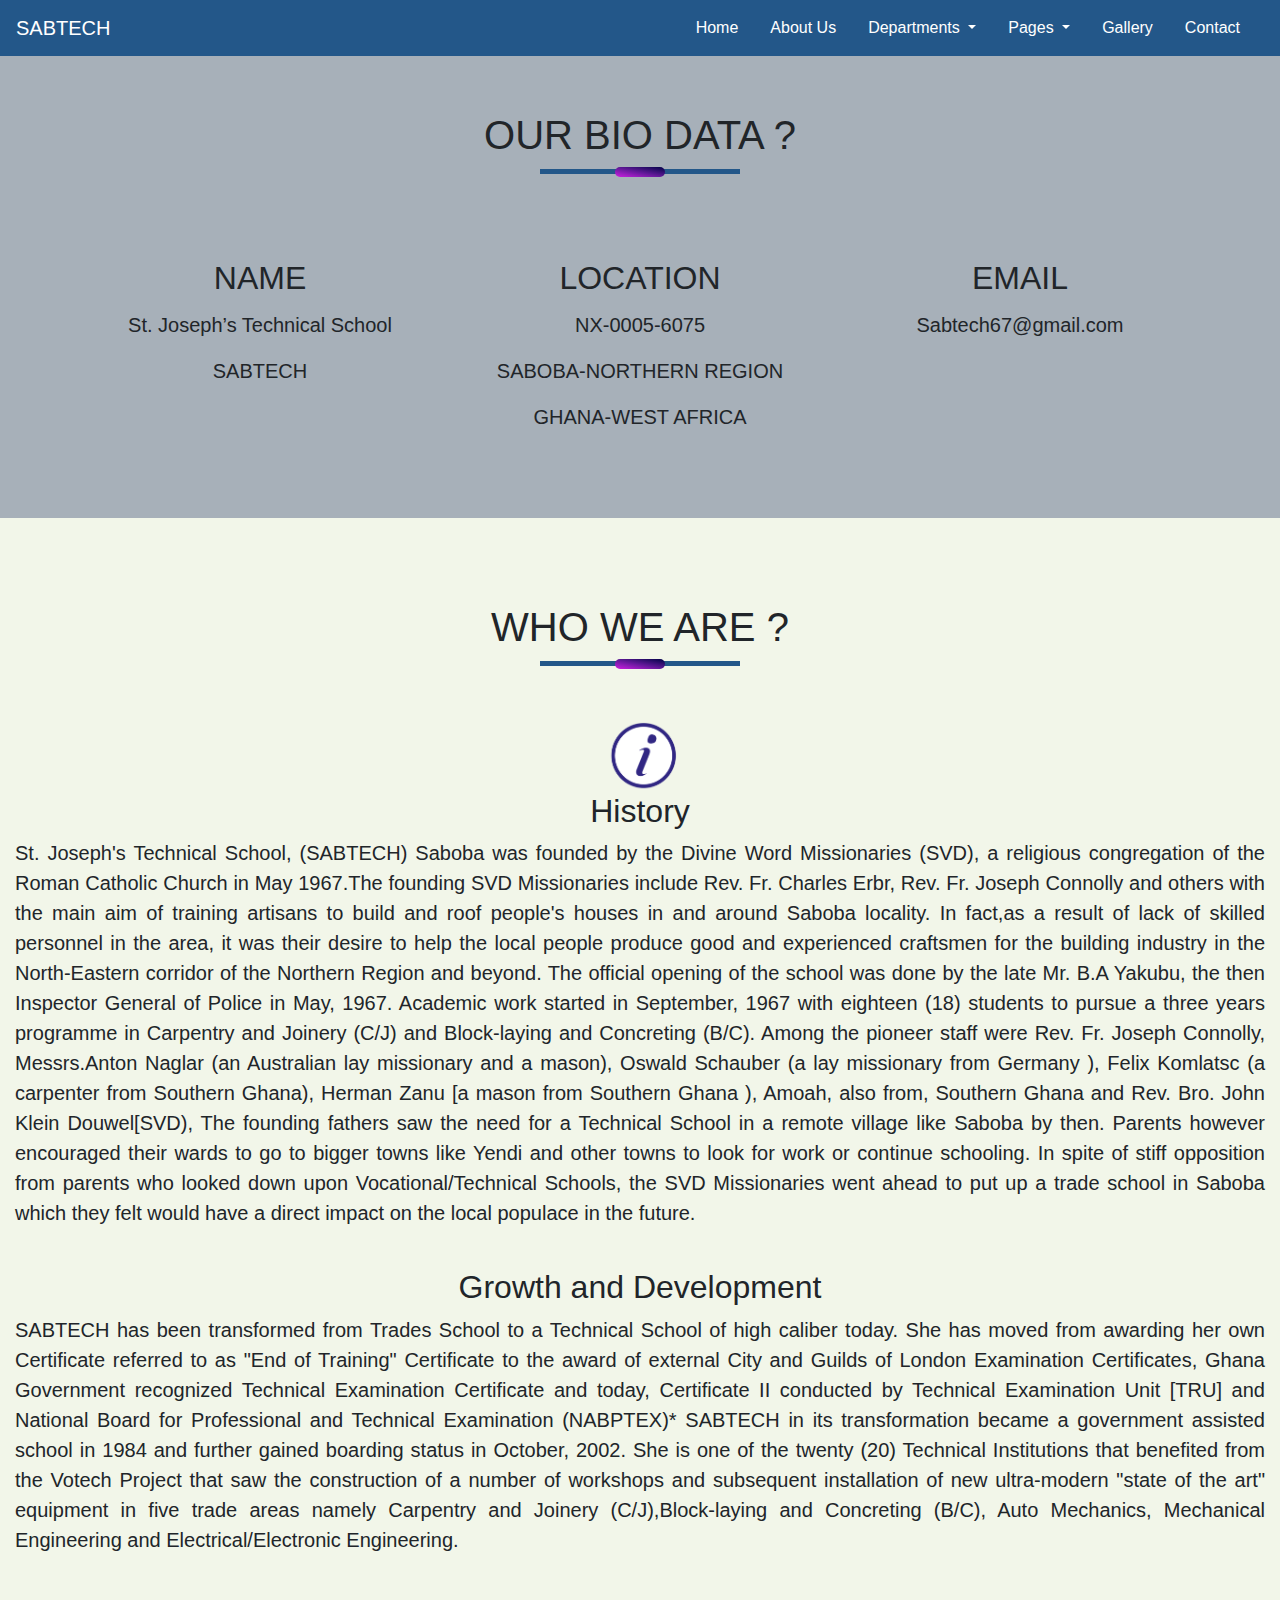
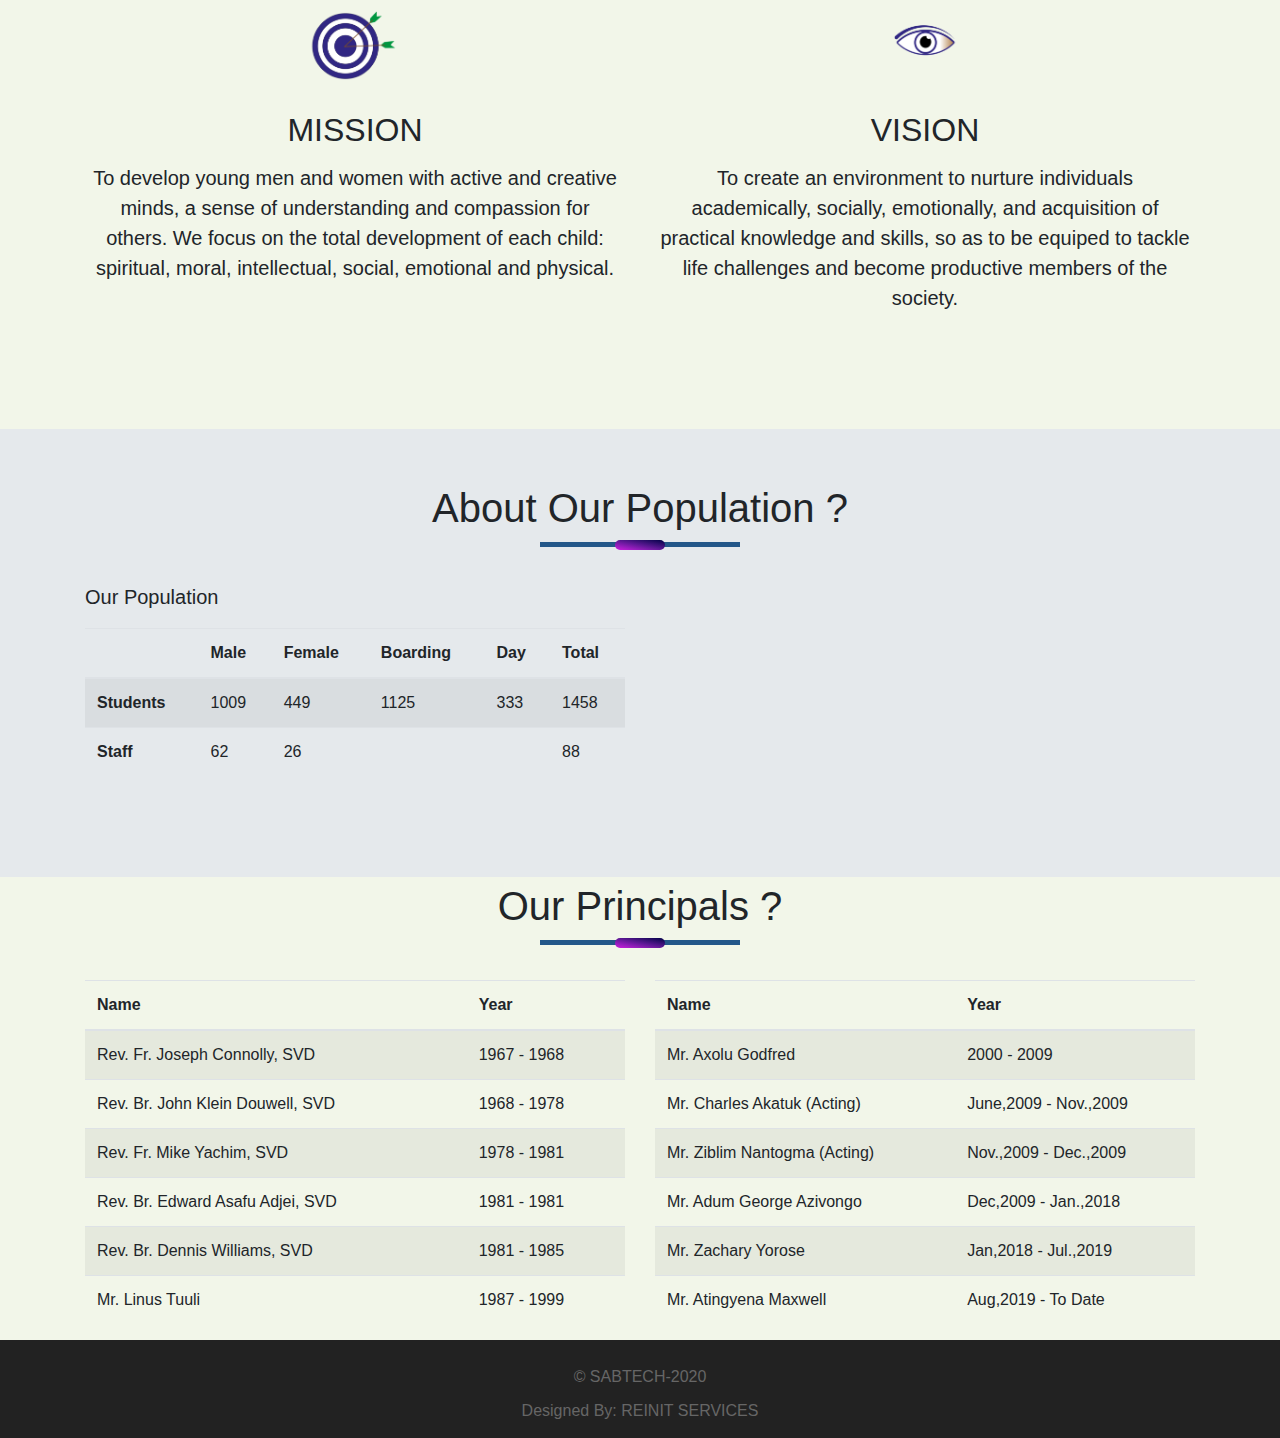
==== commit 834e66f9: "Update about.html" ====
--- a/about.html
+++ b/about.html
@@ -193,11 +193,11 @@
                         <tbody>
                             <tr>
                                 <th scope="row">Students</th>
-                                <td>962</td>
-                                <td>427</td>
-                                <td>1122</td>
-                                <td>267</td>
-                                <td>1389</td>
+                                <td>1009</td>
+                                <td>449</td>
+                                <td>1125</td>
+                                <td>333</td>
+                                <td>1458</td>
                             </tr>
                             <tr>
                                 <th scope="row">Staff</th>
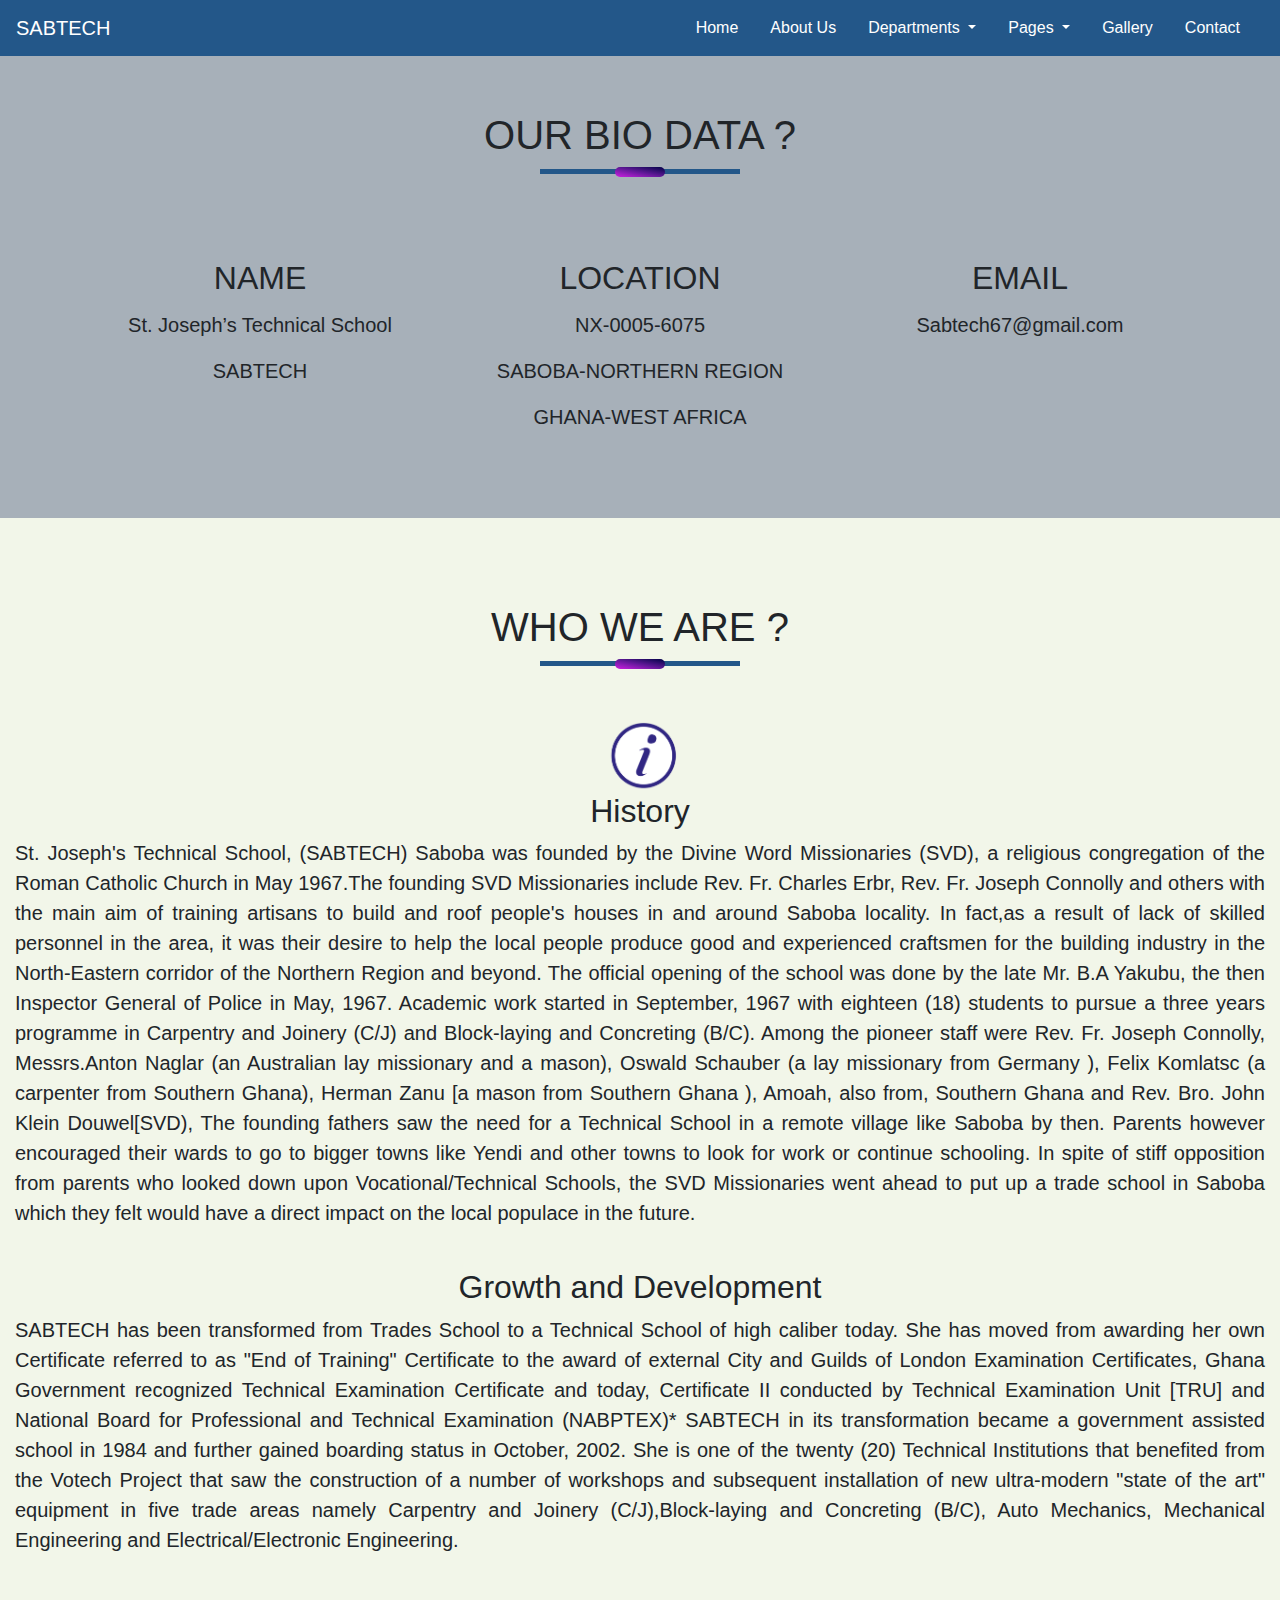
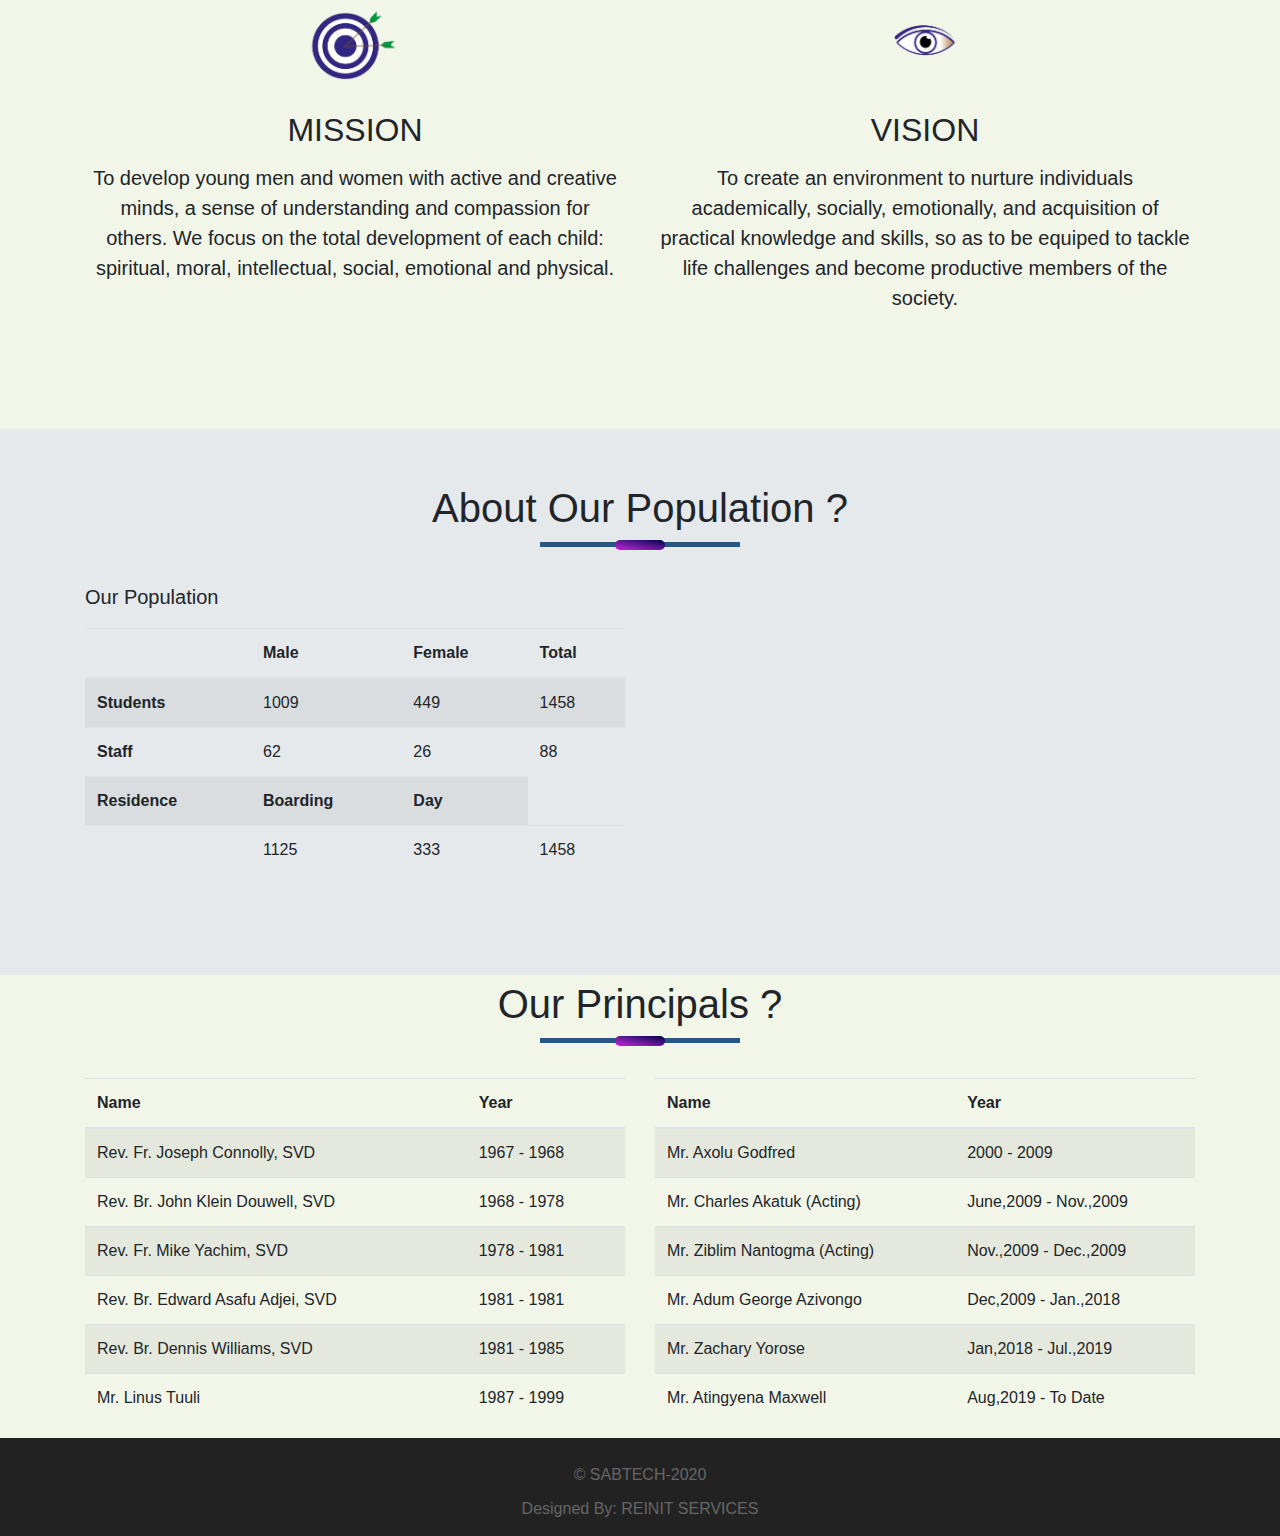
==== commit b5bd4a82: "update" ====
--- a/about.html
+++ b/about.html
@@ -185,8 +185,7 @@
                                 <th scope="col"></th>
                                 <th scope="col">Male</th>
                                 <th scope="col">Female</th>
-                                <th scope="col">Boarding</th>
-                                <th scope="col">Day</th>
+                                
                                 <th scope="col">Total</th>
                             </tr>
                         </thead>
@@ -195,18 +194,26 @@
                                 <th scope="row">Students</th>
                                 <td>1009</td>
                                 <td>449</td>
+                                <td>1458</td>
+                            </tr>
+                            <tr>
+                                <th scope="row">Staff</th>
+                                <td>62</td>
+                                <td>26</td>
+                                <td>88</td>
+                            </tr>
+                            <tr>
+                                <th scope="row">Residence</th>
+                                <th scope="col">Boarding</th>
+                                <th scope="col">Day</th>
+                            </tr>
+                            <tr>
+                                <td></td>
                                 <td>1125</td>
                                 <td>333</td>
                                 <td>1458</td>
                             </tr>
-                            <tr>
-                                <th scope="row">Staff</th>
-                                <td>62</td>
-                                <td>26</td>
-                                <td></td>
-                                <td></td>
-                                <td>88</td>
-                            </tr>
+                            
                         </tbody>
                     </table>
                 </div>
--- a/main.css
+++ b/main.css
@@ -285,8 +285,8 @@
 
 .contact-form{
     background: #fdfdfd;
-    margin-top: 10%;
-    margin-bottom: 5%;
+    margin-top: 4%;
+    margin-bottom: 0%;
     width: 70%;
 }
 .contact-form .form-control{
@@ -302,7 +302,7 @@
     transform: rotate(29deg);
 }
 .contact-form form{
-    padding: 14%;
+    padding: 8%;
 }
 .contact-form form .row{
     margin-bottom: -7%;
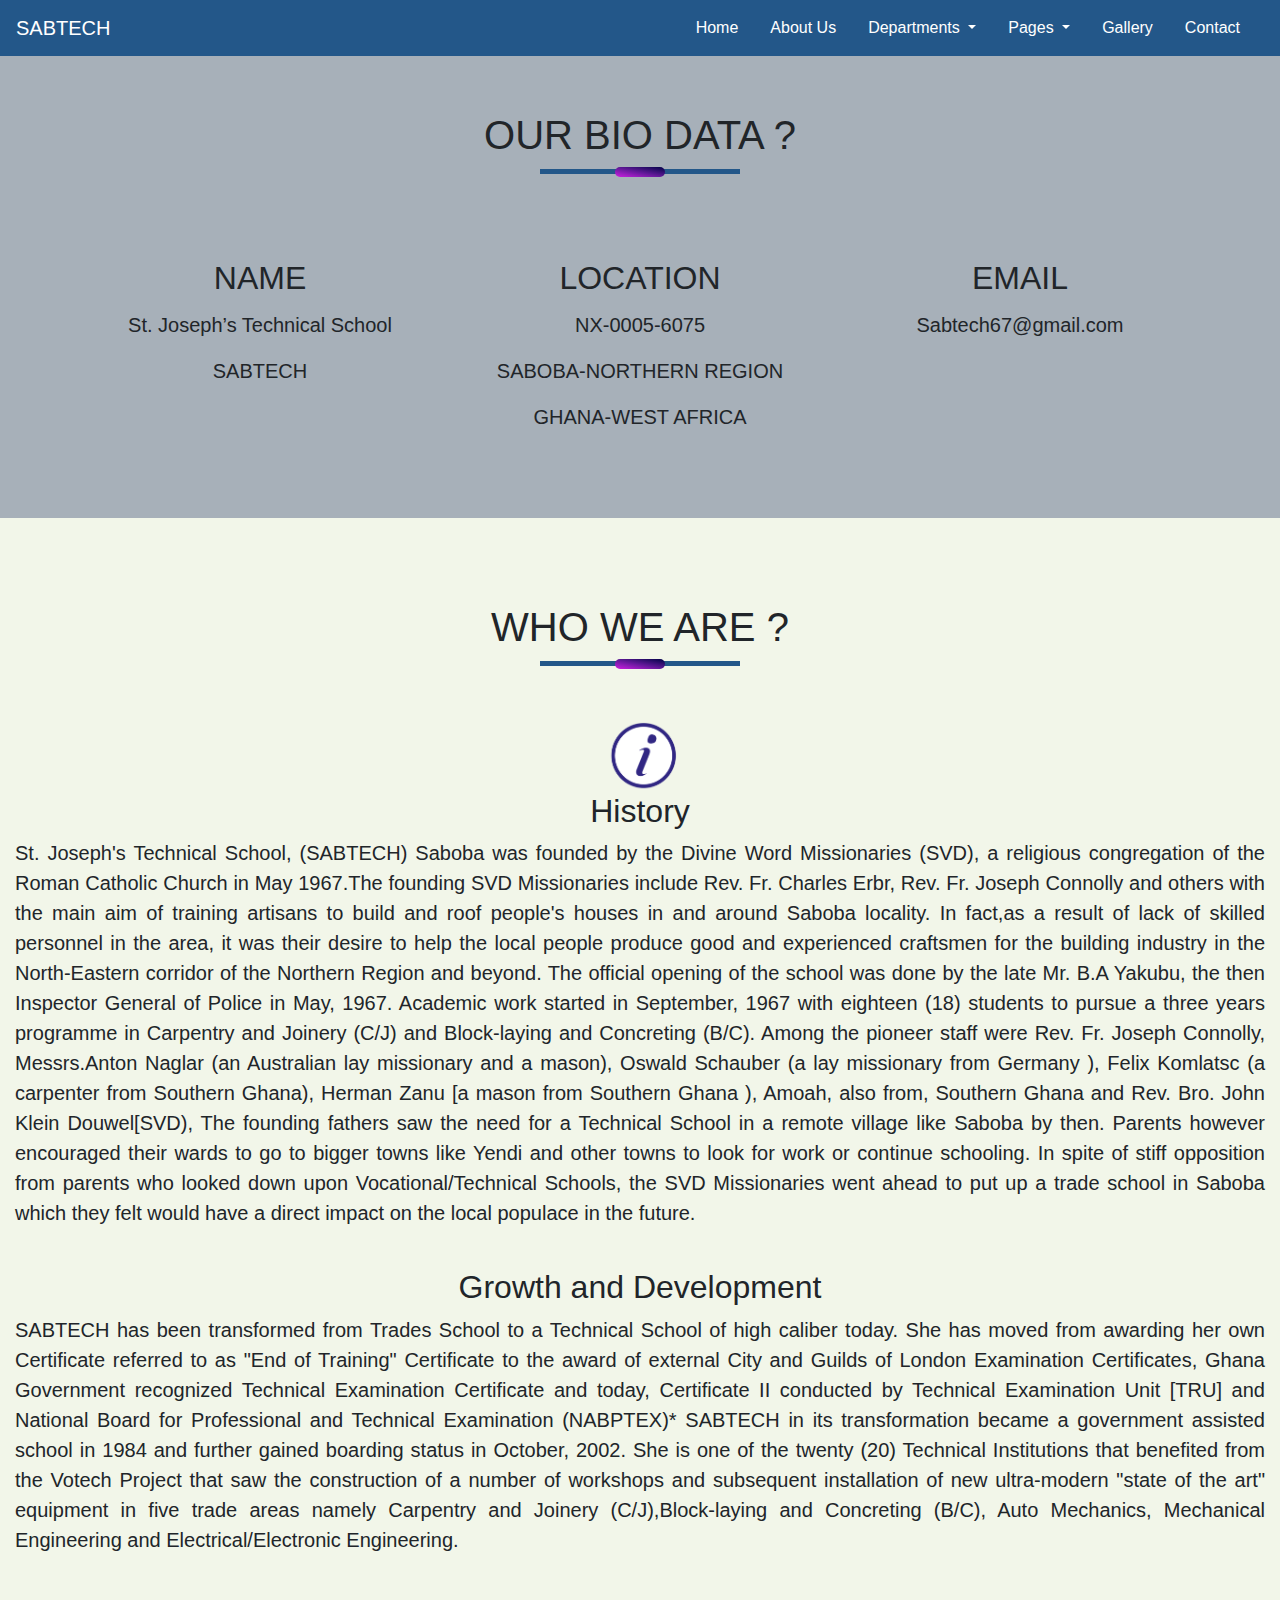
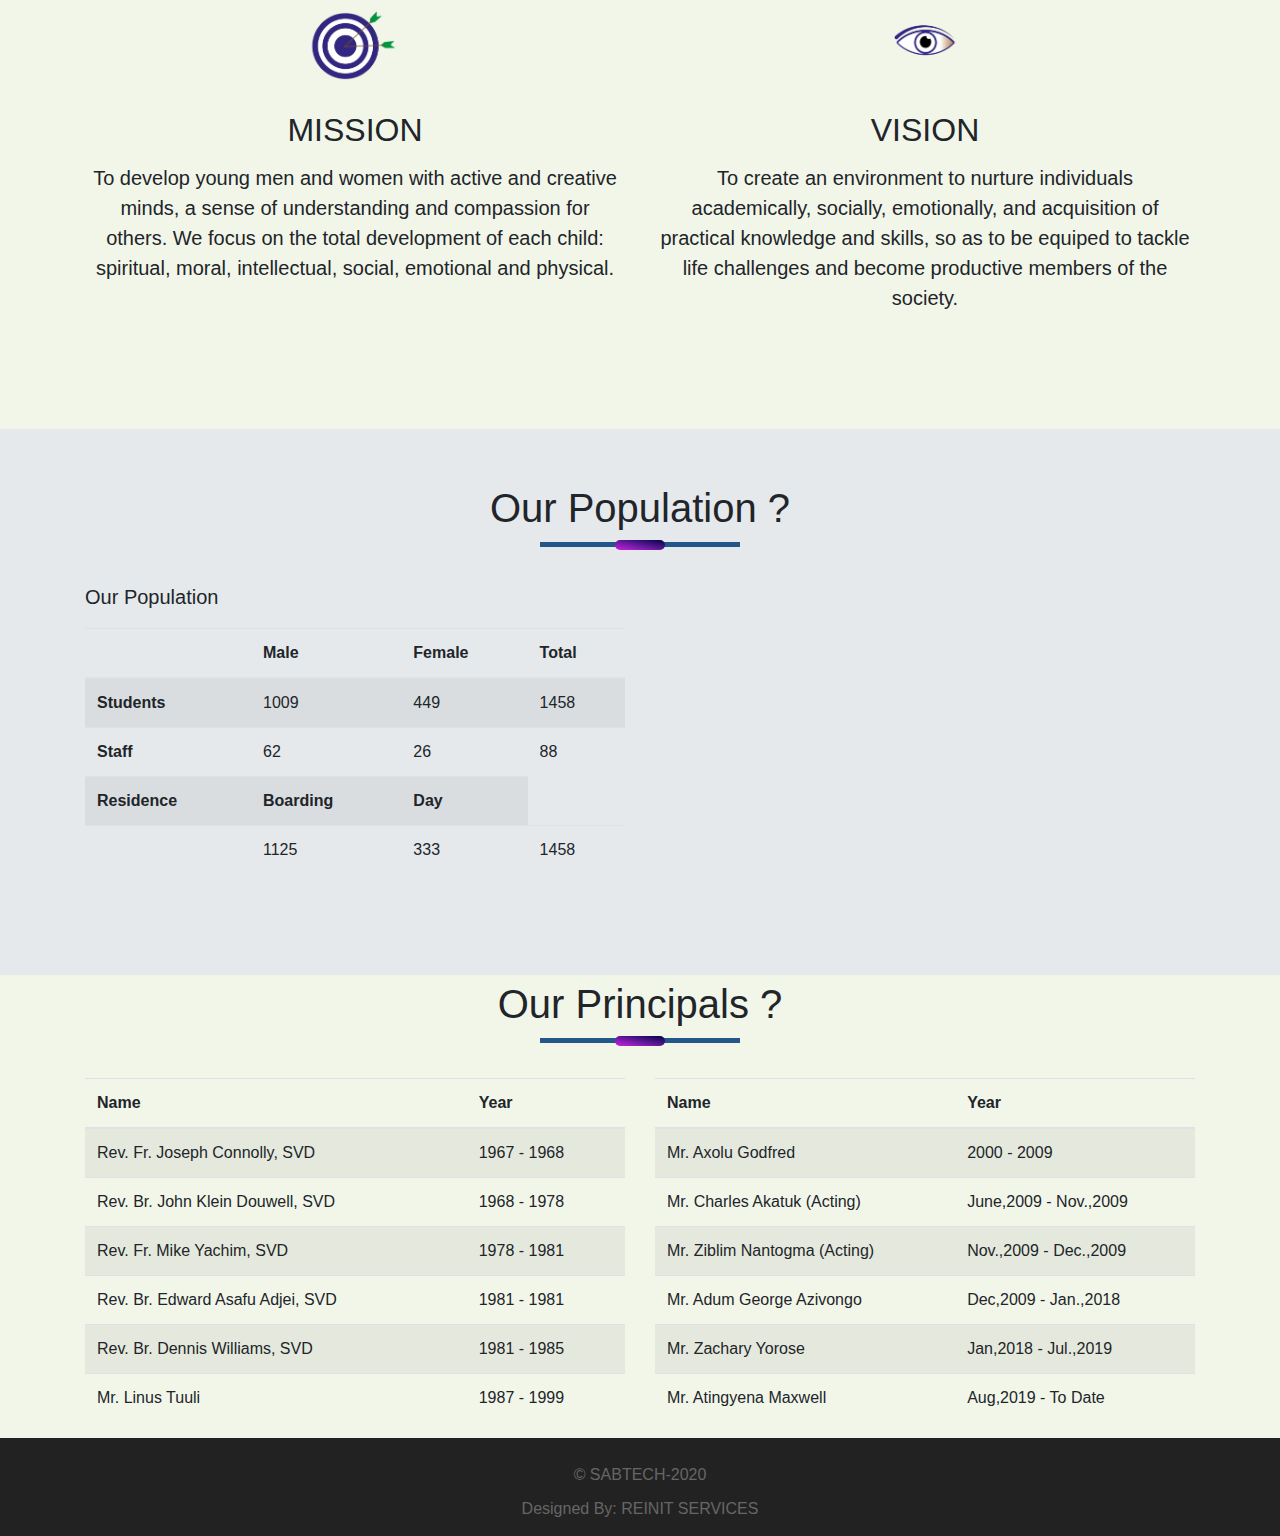
==== commit 95d34dae: "update about" ====
--- a/about.html
+++ b/about.html
@@ -175,7 +175,7 @@
     <!--------------About Population------------------>
     <section id="about-population">
         <div class="container">
-            <h1 class="title text-center">About Our Population ?</h1>
+            <h1 class="title text-center">Our Population ?</h1>
             <div class="row">
                 <div class="col-md-6">
                     <p>Our Population</p>
@@ -185,7 +185,7 @@
                                 <th scope="col"></th>
                                 <th scope="col">Male</th>
                                 <th scope="col">Female</th>
-                                
+
                                 <th scope="col">Total</th>
                             </tr>
                         </thead>
@@ -213,7 +213,7 @@
                                 <td>333</td>
                                 <td>1458</td>
                             </tr>
-                            
+
                         </tbody>
                     </table>
                 </div>
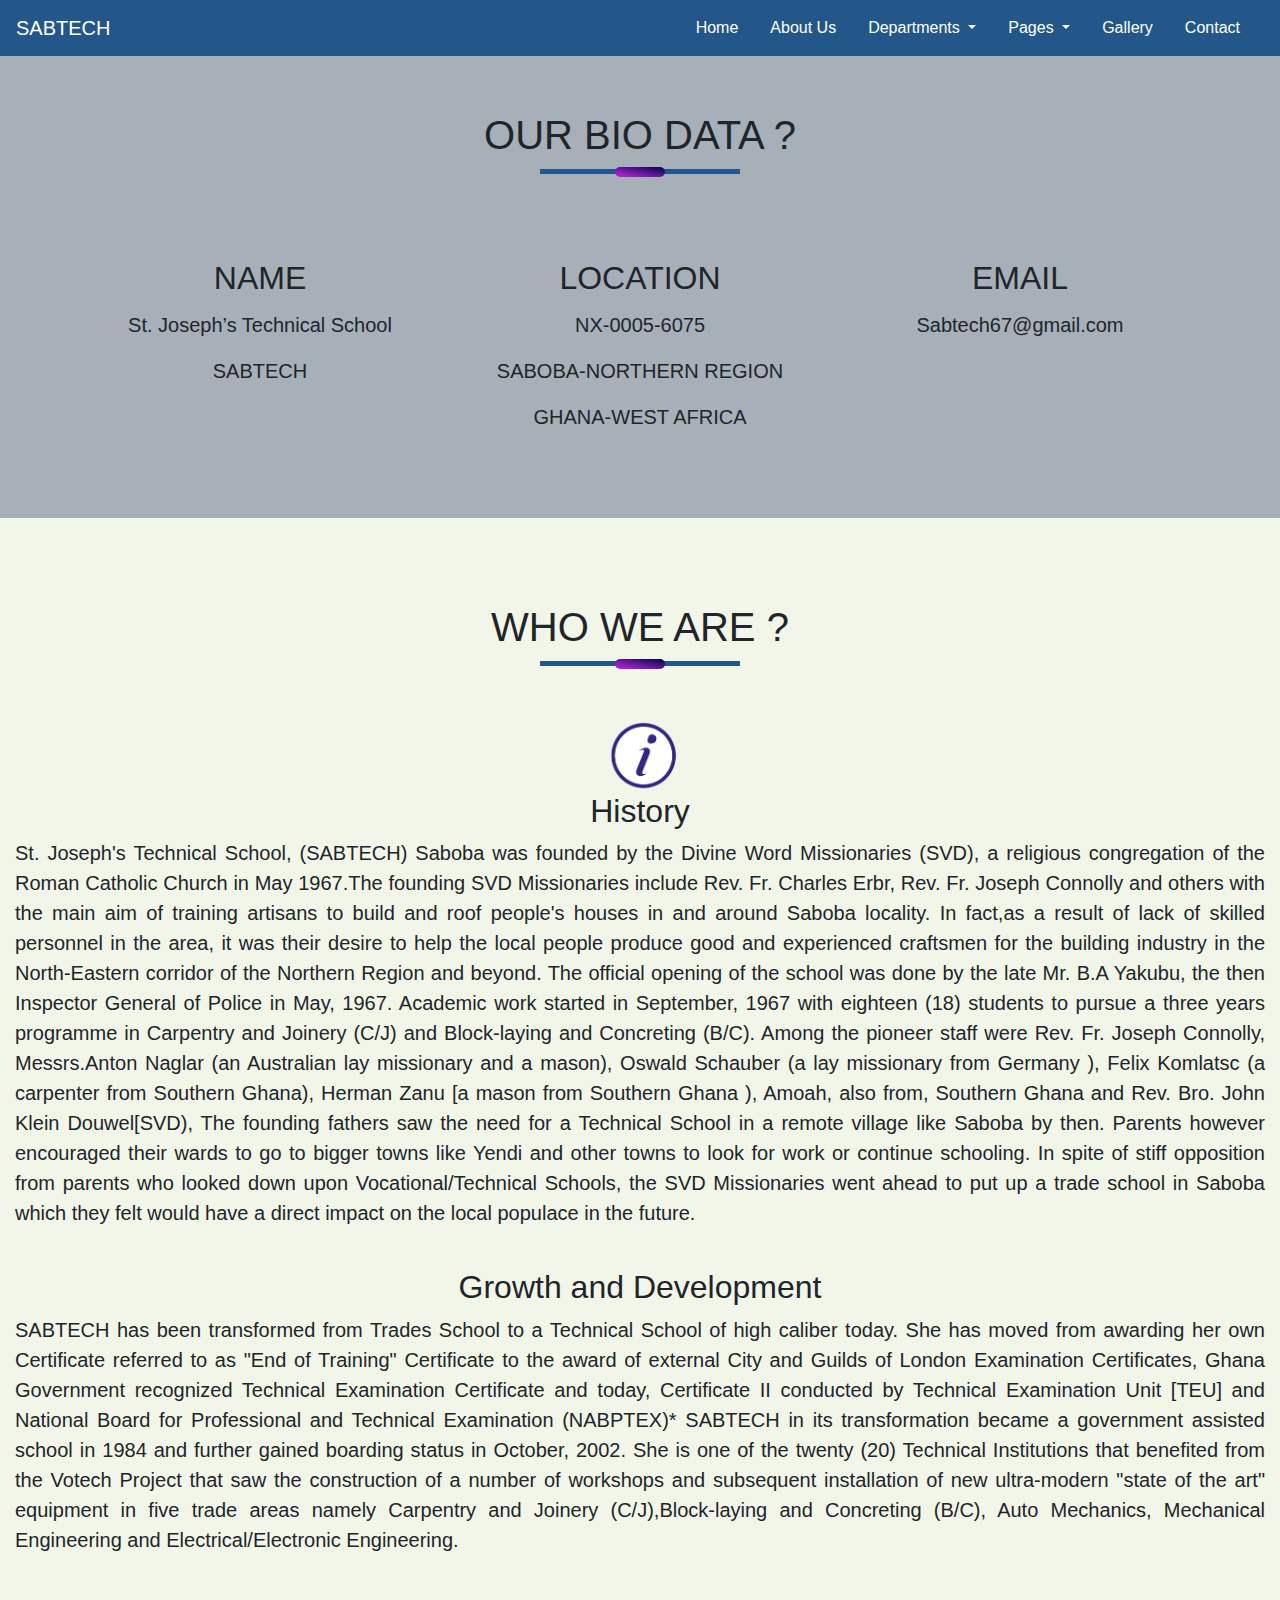
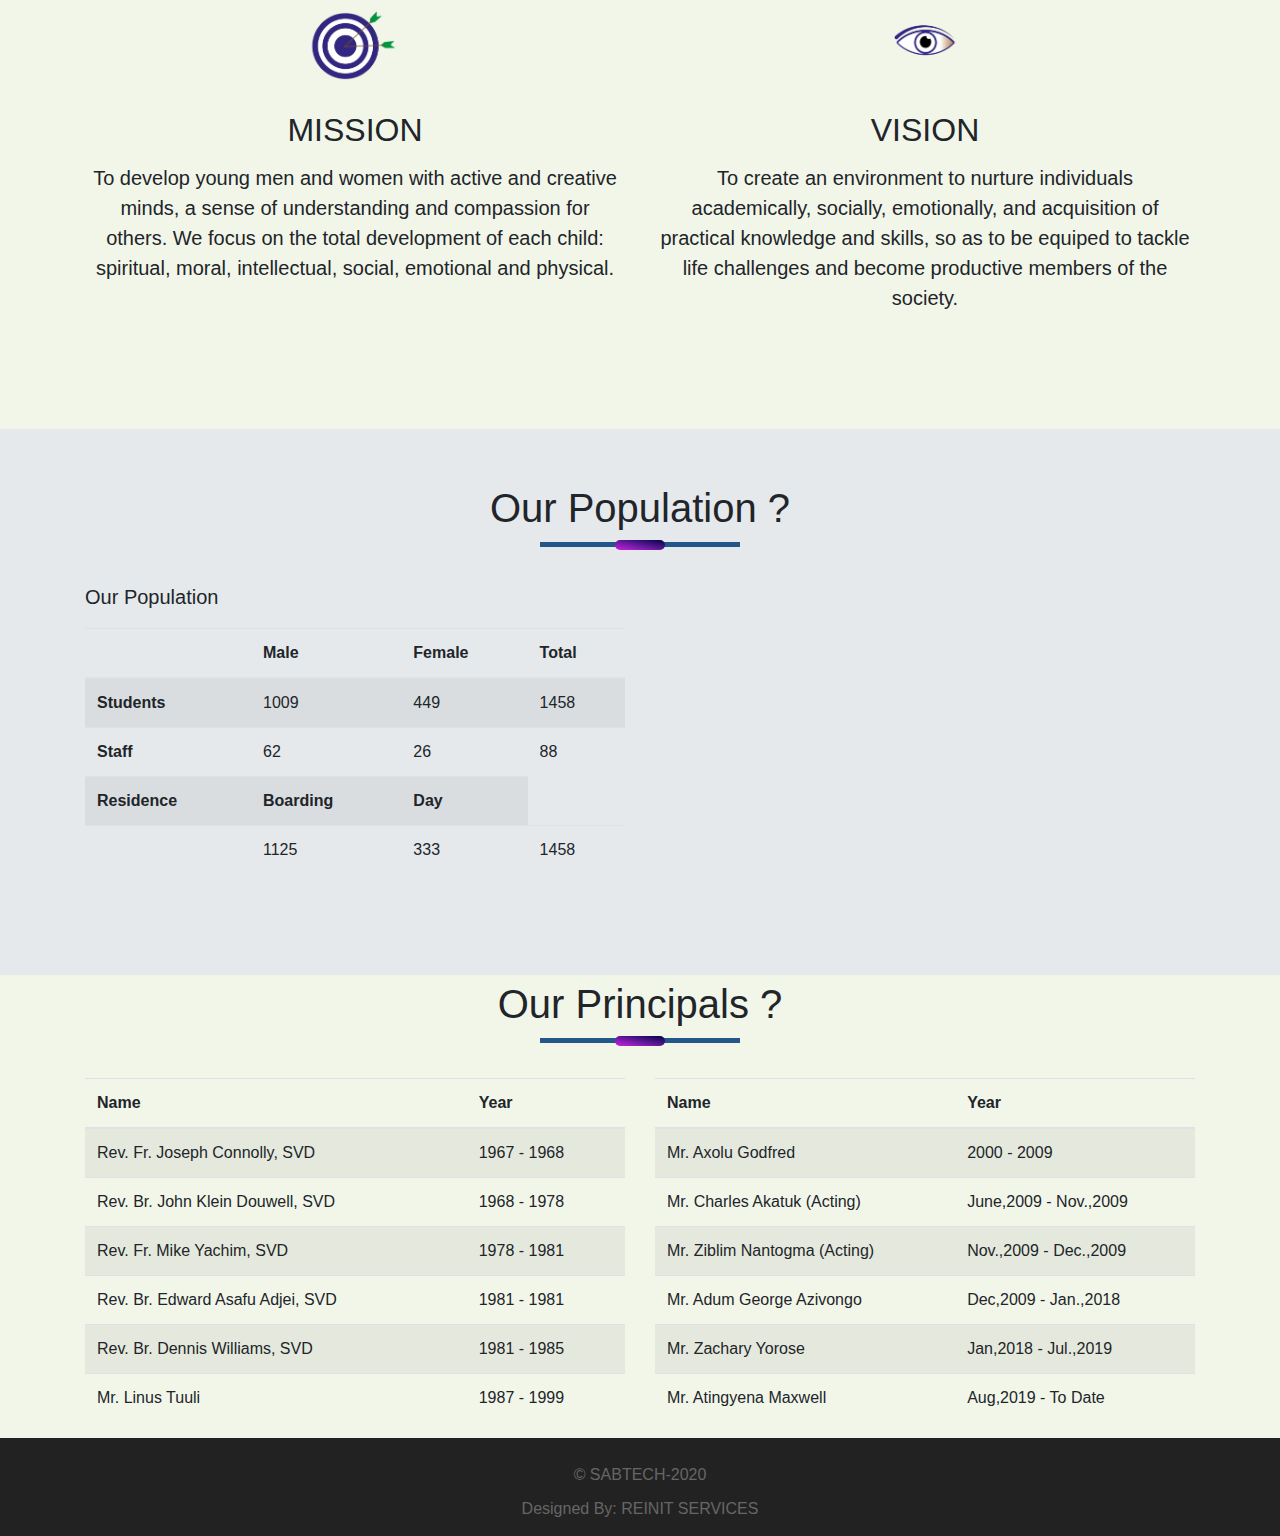
==== commit 1daa9b49: "nav changes" ====
--- a/about.html
+++ b/about.html
@@ -32,14 +32,14 @@
                         Departments
                     </a>
                     <div class="dropdown-menu" aria-labelledby="navbarDropdownMenuLink">
-                        <a class="dropdown-item" href="accounting.html">Accounting</a>
+                        <a class="dropdown-item" href="accounting.html">Business Accounting Option</a>
                         <a class="dropdown-item" href="auto.html">Automobile Engineering</a>
-                        <a class="dropdown-item" href="building.html">Building & Construction</a>
-                        <a class="dropdown-item" href="electronic.html">Electronic Engineering</a>
+                        <a class="dropdown-item" href="building.html">Building Construction Technology</a>
+                        <a class="dropdown-item" href="electronic.html">Electronics Engineering Technology</a>
                         <a class="dropdown-item" href="electrical.html">Electrical Engineering Technology</a>
                         <a class="dropdown-item" href="fashion.html">Fashion Designing Technology</a>
                         <a class="dropdown-item" href="mechanical.html">Mechanical Engineering Technology</a>
-                        <a class="dropdown-item" href="secretariat.html">Secretariat (Keyboarding)</a>
+                        <a class="dropdown-item" href="secretariat.html">Business Secretarial Option</a>
                         <a class="dropdown-item" href="wood.html">Wood Construction Technology</a>
                     </div>
                 </li>
@@ -133,7 +133,7 @@
                     has moved from awarding her own Certificate referred to as "End of Training" Certificate to the
                     award of
                     external City and Guilds of London Examination Certificates, Ghana Government recognized Technical
-                    Examination Certificate and today, Certificate II conducted by Technical Examination Unit [TRU] and
+                    Examination Certificate and today, Certificate II conducted by Technical Examination Unit [TEU] and
                     National
                     Board for Professional and Technical Examination (NABPTEX)*
                     SABTECH in its transformation became a government assisted school in 1984 and further gained
